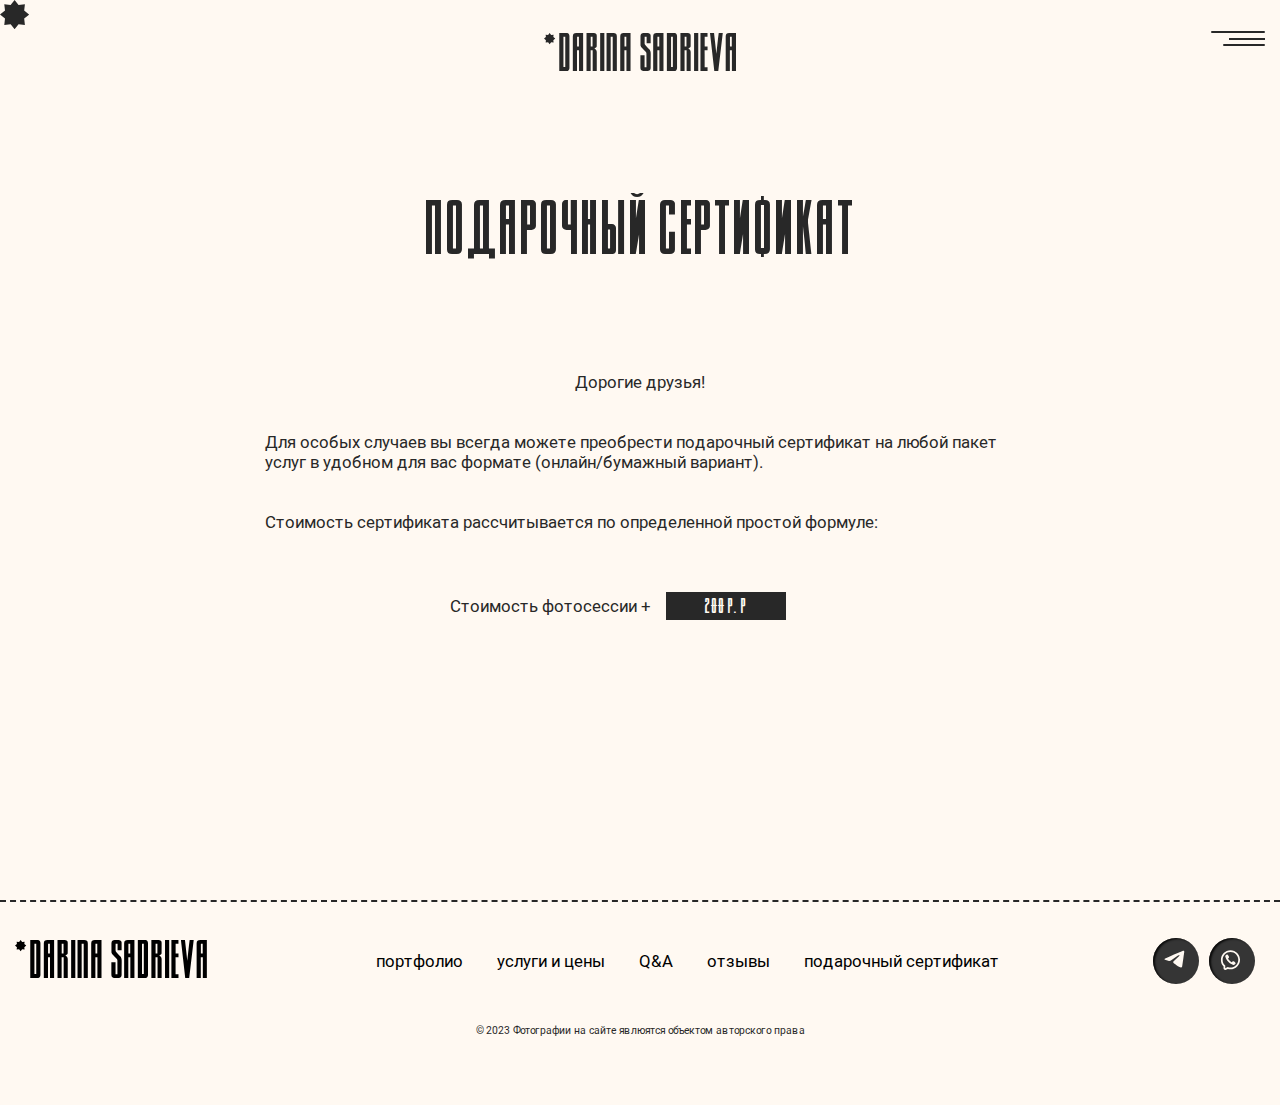
==== certificate.html @ 0f8dba5c "start" ====
<!DOCTYPE html>
<html lang="ru">
	<head>
		<meta charset="utf-8">

		<title>Дарина Садриева | Фотограф</title>
		<meta name="description" content="Фотограф Верхняя Пышма">

		<meta http-equiv="X-UA-Compatible" content="IE=edge">
		<meta name="viewport" content="width=device-width, initial-scale=1, maximum-scale=1">

		<link rel="icon" href="img/favicon.svg" type="image/svg+xml">
		<link rel="apple-touch-icon" sizes="72x72" href="img/apple-touch-icon-72x72.png">
		<link rel="apple-touch-icon" sizes="114x114" href="img/pple-touch-icon-114x114.png">

		<meta name="theme-color" content="#79B4EB">
		<meta name="msapplication-navbutton-color" content="#79B4EB">
		<meta name="apple-mobile-web-app-status-bar-style" content="#79B4EB">
		
		<link rel="stylesheet" href="css/style.css">

	</head>
	<body>
		<div class="page">
      <div class="cursor">
        <svg viewBox="0 0 50 50"><use xlink:href="img/sprite.svg#cursor"></use></svg>
      </div>
      <section class="menu">
        <div class="container">
          <div class="menu__block">
            <a href="/">
              <svg class="menu__print" viewBox="0 0 924 198" xmlns="http://www.w3.org/2000/svg">
                <path d="M53.1925 165C53.1925 168.08 53.1925 171.16 53.1925 174.24C53.3396 177.173 53.3396 180.18 53.1925 183.26C53.0453 186.78 51.6475 190.153 48.9989 193.38C46.4974 196.46 43.4074 198 39.7288 198H0V0H39.7288C44.2903 0 47.6746 1.76 49.8817 5.28C52.0889 8.65333 53.1925 12.54 53.1925 16.94V165ZM31.3416 177.54V20.02H21.8508V177.54H31.3416Z" />
                <path d="M124.768 0V172.04V198H103.359V90.42H92.7644V198H70.9135V190.3V18.04C70.9135 11.88 72.4585 7.33334 75.5485 4.4C78.6386 1.46667 83.6414 0 90.5572 0H124.768ZM93.2058 70.84H102.697V19.8H93.2058V70.84Z" />
                <path d="M195.887 67.98C195.887 70.0333 195.519 71.72 194.783 73.04C194.048 74.2133 193.091 75.24 191.914 76.12C190.737 77 189.413 77.7333 187.941 78.32C186.47 78.9067 185.072 79.5667 183.747 80.3C192.282 84.26 196.402 90.7867 196.108 99.88V103.62V190.52V198H174.698V103.62V90.2H164.104V198H142.474V134.86V0H163.442H179.112C184.998 0 189.265 1.32 191.914 3.96C194.71 6.45333 196.108 9.89999 196.108 14.3L195.887 67.98ZM174.036 69.74V19.8H164.545V69.74H174.036Z" />
                <path d="M213.818 0H235.669V198H213.818V0Z" />
                <path d="M247.227 0H281.659C288.428 0 293.357 1.46667 296.447 4.4C299.537 7.33334 301.082 11.88 301.082 18.04V198H279.452V19.8H268.857V198H247.227V0Z" />
                <path d="M372.642 0V172.04V198H351.233V90.42H340.638V198H318.787V190.3V18.04C318.787 11.88 320.332 7.33334 323.423 4.4C326.513 1.46667 331.515 0 338.431 0H372.642ZM341.08 70.84H350.571V19.8H341.08V70.84Z" />
                <path d="M477.832 181.94C477.832 187.073 476.287 191.033 473.197 193.82C470.107 196.607 465.913 198 460.616 198H440.752C436.485 198 432.733 196.753 429.495 194.26C426.258 191.767 424.64 188.613 424.64 184.8V181.28H424.198V116.38H446.049V177.76H455.981L455.76 116.16C455.76 112.64 455.76 109.853 455.76 107.8C455.76 105.747 455.466 104.06 454.878 102.74C454.436 101.273 453.7 99.9533 452.67 98.78C451.64 97.46 450.095 95.7733 448.035 93.72C442.15 87.7067 437.588 83.0133 434.351 79.64C431.261 76.2667 428.98 73.48 427.509 71.28C426.037 69.08 425.155 67.1733 424.86 65.56C424.713 63.9467 424.64 61.8933 424.64 59.4V16.28C424.64 11.1467 426.185 7.18666 429.275 4.4C432.365 1.46667 436.558 0 441.855 0H461.72C465.987 0 469.739 1.32 472.976 3.96C476.213 6.45333 477.832 9.60666 477.832 13.42V52.8H456.643V19.8H446.49L446.27 49.06C446.27 51.7 446.343 53.8267 446.49 55.44C446.638 56.9067 447.153 58.4467 448.035 60.06C448.918 61.5267 450.243 63.2867 452.008 65.34C453.921 67.3933 456.57 70.2533 459.954 73.92C464.516 78.6133 468.047 82.3533 470.548 85.14C473.05 87.9267 474.816 90.5667 475.846 93.06C477.023 95.5533 477.685 98.2667 477.832 101.2C478.126 104.133 478.273 108.167 478.273 113.3L477.832 170.94V181.94Z" />
                <path d="M544.861 0V172.04V198H523.451V90.42H512.857V198H491.006V190.3V18.04C491.006 11.88 492.551 7.33334 495.641 4.4C498.731 1.46667 503.734 0 510.65 0H544.861ZM513.298 70.84H522.789V19.8H513.298V70.84Z" />
                <path d="M615.759 165C615.759 168.08 615.759 171.16 615.759 174.24C615.906 177.173 615.906 180.18 615.759 183.26C615.611 186.78 614.214 190.153 611.565 193.38C609.064 196.46 605.974 198 602.295 198H562.566V0H602.295C606.856 0 610.241 1.76 612.448 5.28C614.655 8.65333 615.759 12.54 615.759 16.94V165ZM593.908 177.54V20.02H584.417V177.54H593.908Z" />
                <path d="M686.893 67.98C686.893 70.0333 686.525 71.72 685.789 73.04C685.054 74.2133 684.097 75.24 682.92 76.12C681.743 77 680.419 77.7333 678.947 78.32C677.476 78.9067 676.078 79.5667 674.753 80.3C683.288 84.26 687.408 90.7867 687.114 99.88V103.62V190.52V198H665.704V103.62V90.2H655.11V198H633.48V134.86V0H654.448H670.118C676.004 0 680.271 1.32 682.92 3.96C685.716 6.45333 687.114 9.89999 687.114 14.3L686.893 67.98ZM665.042 69.74V19.8H655.551V69.74H665.042Z" />
                <path d="M704.824 0H726.675V198H704.824V0Z" />
                <path d="M759.863 90.2L760.084 109.34V178.86H775.314V198H738.233V0H775.093V19.8H760.305V70.62H775.314V90.2H759.863Z" />
                <path d="M830.18 27.28L833.712 0H854.9L831.284 198H810.537C806.858 164.707 803.106 131.707 799.28 99C795.602 66.1467 791.849 33.1467 788.024 0H809.212C811.272 17.8933 813.259 35.86 815.172 53.9C817.232 71.94 819.218 90.0533 821.131 108.24L830.18 27.28Z" />
                <path d="M924 0V172.04V198H902.591V90.42H891.996V198H870.145V190.3V18.04C870.145 11.88 871.69 7.33334 874.78 4.4C877.87 1.46667 882.873 0 889.789 0H924ZM892.438 70.84H901.928V19.8H892.438V70.84Z" />
              </svg>
            </a>
            <div class="social__wrapper">
              <a href="" target="_blank">
                <svg viewBox="0 0 33 30"><use xlink:href="img/sprite.svg#tg"></use></svg>
              </a>
              <a href="" target="_blank">
                <svg viewBox="0 0 34 35"><use xlink:href="img/sprite.svg#wa"></use></svg>
              </a>
            </div>
          </div>
          <ul class="nav">
            <li class="nav__link">
              <a href="portfolio.html">портфолио</a>
            </li>
            <li class="nav__link">
              <a href="price.html">услуги и цены</a>
            </li>
            <li class="nav__link">
              <a href="#">Q&A</a>
            </li>
            <li class="nav__link">
              <a href="#">отзывы</a>
            </li>
            <li class="nav__link">
              <a href="certificate.html">подарочный сертификат</a>
            </li>
          </ul>
        </div>
      </section>
      <section class="header">
        <div class="container">
          <header class="header__wrapper">
            <a href="/" class="logo">
              <svg viewBox="0 0 239 48"><use xlink:href="img/sprite.svg#logo"></use></svg>
            </a>
            <span class="burger"><span></span></span>
          </header>
        </div>
      </section>
      <section class="certificate">
        <div class="container">
          <h2 class="certificate__title">подарочный сертификат</h2>
          <div class="certificate__wrapper">
            <p class="certificate__wrapper-text">Дорогие друзья!</p>
            <p class="certificate__wrapper-text">Для особых случаев вы всегда можете преобрести подарочный сертификат на любой пакет услуг в удобном для вас формате (онлайн/бумажный вариант).</p>
            <p class="certificate__wrapper-text">Стоимость сертификата рассчитывается по определенной простой формуле:</p>
            <div class="certificate__wrapper-price">
              <p class="certificate__wrapper-text">Стоимость фотосессии +</p>
              <span class="price__wrapper-item-info-value">200 р. р</span>
            </div>
          </div>
        </div>
      </section>
		</div>
		<footer class="footer b-top">
			<div class="container">
				<div class="footer__content">
					<a href="/" class="footer__content-logo">
						<svg viewBox="0 0 239 48"><use xlink:href="img/sprite.svg#logo"></use></svg>
					</a>
					<ul class="footer__content-nav">
						<li class="footer__content-nav-link">
							<svg viewBox="0 0 50 50"><use xlink:href="img/sprite.svg#cursor"></use></svg>
							<a href="portfolio.html">портфолио</a>
						</li>
						<li class="footer__content-nav-link">
							<svg viewBox="0 0 50 50"><use xlink:href="img/sprite.svg#cursor"></use></svg>
							<a href="price.html">услуги и цены</a>
						</li>
						<li class="footer__content-nav-link">
							<svg viewBox="0 0 50 50"><use xlink:href="img/sprite.svg#cursor"></use></svg>
							<a href="#">Q&A</a>
						</li>
						<li class="footer__content-nav-link">
							<svg viewBox="0 0 50 50"><use xlink:href="img/sprite.svg#cursor"></use></svg>
							<a href="#">отзывы</a>
						</li>
						<li class="footer__content-nav-link">
							<svg viewBox="0 0 50 50"><use xlink:href="img/sprite.svg#cursor"></use></svg>
							<a href="certificate.html">подарочный сертификат</a>
						</li>
					</ul>
					<div class="social__wrapper">
						<a href="" target="_blank">
							<svg viewBox="0 0 33 30"><use xlink:href="img/sprite.svg#tg"></use></svg>
						</a>
						<a href="" target="_blank">
							<svg viewBox="0 0 34 35"><use xlink:href="img/sprite.svg#wa"></use></svg>
						</a>
					</div>
				</div>
				<p class="footer__description">© 2023 Фотографии на сайте явлюятся объектом авторского права</p>
			</div>
		</footer>

		<!-- libs -->
		<script src="js/main.min.js"></script>
		<script src="js/SmoothScroll.js"></script>

	</body>
</html>
---- css/style.css ----
*{margin:0;padding:0;-webkit-box-sizing:border-box;box-sizing:border-box}*:before,*:after{-webkit-box-sizing:border-box;box-sizing:border-box}*:focus{outline:none}*::-webkit-input-placeholder{color:silver;opacity:1}*:-moz-placeholder{color:silver;opacity:1}*::-moz-placeholder{color:silver;opacity:1}*:-ms-input-placeholder{color:silver;opacity:1}ul,li,ol{list-style-type:none}a{cursor:none;text-decoration:none;color:#000}body input:focus:required:invalid,body textarea:focus:required:invalid{color:#000}body input:required:valid,body textarea:required:valid{color:#000}html,body{height:100%}@font-face{font-family:"Roboto";src:url("../fonts/Roboto-Regular.woff");src:url("../fonts/Roboto-Regular.woff2");display:swap}@font-face{font-family:"Sacco";src:url("../fonts/Sacco-SemiBoldCondensed.woff");src:url("../fonts/Sacco-SemiBoldCondensed.woff2");display:swap}*::-webkit-scrollbar{width:14px}*::-webkit-scrollbar-track{background:#282828;border-radius:3px}*::-webkit-scrollbar-thumb{background-color:#79b4eb;border-radius:2px}body{font-size:calc(12px + 8*(100vw - 320px)/1600);font-family:"Roboto";font-weight:400;background-color:#fff9f2;color:#282828;height:100%;overflow-x:hidden;cursor:none}body.lock{overflow:hidden}.cursor{pointer-events:none;position:fixed;z-index:1000;width:calc(25px + 7*(100vw - 320px)/1600);height:32px;fill:#282828;overflow:visible}.cursor.light{fill:#fff9f2}.cursor.light.hover{stroke:#fff9f2}.cursor.hover{width:calc(30px + 10*(100vw - 320px)/1600);height:calc(30px + 10*(100vw - 320px)/1600);fill:rgba(0,0,0,0);stroke:#282828;stroke-width:2px;-webkit-animation:cursor .5s;animation:cursor .5s}.page{overflow:hidden;min-height:100vh}.container{width:100%;max-width:1470px;margin:0 auto;padding:0 15px}.btn{padding:calc(15px + 5*(100vw - 320px)/1600) 30px;max-width:calc(140px + 40*(100vw - 320px)/1600);-webkit-transition:-webkit-transform .3s ease-in-out;transition:-webkit-transform .3s ease-in-out;transition:transform .3s ease-in-out;transition:transform .3s ease-in-out, -webkit-transform .3s ease-in-out}.btn:hover{-webkit-transform:rotate(-5deg);transform:rotate(-5deg)}.btn-light{border:2px solid #fff9f2;fill:#fff9f2}.btn-dark{border:2px solid #282828;fill:#282828}.logo{width:calc(120px + 120*(100vw - 320px)/1600);height:auto;text-align:center;grid-column-start:2;-webkit-transition:all .3s ease-in-out;transition:all .3s ease-in-out}.logo.d-none{opacity:0;height:0}.logo svg{width:100%;height:100%;-o-object-fit:cover;object-fit:cover;fill:#282828}.logo-light svg{fill:#fff9f2}.menu{position:fixed;z-index:2;top:-100%;right:0;left:0;background-color:#fff9f2;padding:35px 20px;-webkit-transition:top .6s ease-in-out;transition:top .6s ease-in-out;-webkit-box-shadow:0px 16px 20px 0px rgba(40,40,40,.4);box-shadow:0px 16px 20px 0px rgba(40,40,40,.4)}.menu.active{top:0}.menu__block{display:-webkit-box;display:-ms-flexbox;display:flex;-webkit-box-align:end;-ms-flex-align:end;align-items:flex-end;-webkit-box-pack:justify;-ms-flex-pack:justify;justify-content:space-between;margin-bottom:20px}.menu__print{overflow:visible;opacity:.2;width:925px;height:auto}.menu__print path{fill:rgba(0,0,0,0);stroke:#282828;stroke-width:2px}.nav{display:-webkit-box;display:-ms-flexbox;display:flex;-webkit-box-pack:justify;-ms-flex-pack:justify;justify-content:space-between}.nav__link a{position:relative;font-family:"Sacco";font-size:60px;padding:15px 5px 0 10px}.nav__link a::after{content:"";position:absolute;z-index:-1;top:0;right:0;left:0;width:0;height:100%;display:block;border-radius:8px;background-color:#79b4eb;-webkit-transition:width .4s ease-in-out;transition:width .4s ease-in-out}.nav__link a:hover::after{width:100%}.nav__link a::before{content:"";position:absolute;top:25px;left:-26px;width:16px;height:16px;display:block;border-radius:3px;border:2px solid #282828;background-color:#fff9f2;-webkit-transition:background-color .3s ease-in-out;transition:background-color .3s ease-in-out}.nav__link a:hover::before{background-color:#79b4eb}.header{position:fixed;z-index:2;top:0;right:0;left:0}.header__wrapper{display:grid;grid-template-columns:repeat(3, 1fr);padding-top:calc(25px + 10*(100vw - 320px)/1600)}.header__wrapper .logo{margin:0 auto}.burger{position:relative;width:calc(45px + 15*(100vw - 320px)/1600);height:calc(14px + 2*(100vw - 320px)/1600);margin-left:auto}.burger span{position:absolute;background-color:#282828;width:calc(30px + 10*(100vw - 320px)/1600);height:2px;right:0;top:calc(6px + 1*(100vw - 320px)/1600);-webkit-transition:width .3s ease-in-out;transition:width .3s ease-in-out}.burger-light span{background-color:#fff9f2}.burger::before,.burger::after{content:"";background-color:#282828;position:absolute;height:2px;right:0;border-radius:10px}.burger-light::before,.burger-light::after{background-color:#fff9f2}.burger::before{width:100%;top:0;-webkit-transition:all .2s ease-in-out;transition:all .2s ease-in-out}.burger::after{width:calc(38px + 7*(100vw - 320px)/1600);bottom:0;-webkit-transition:all .2s ease-in-out;transition:all .2s ease-in-out}.burger:hover span,.burger:hover::after{width:100%}.burger.active::before{top:3px}.burger.active::after{bottom:3px}.social__wrapper{display:-webkit-box;display:-ms-flexbox;display:flex}.social__wrapper a{display:-webkit-box;display:-ms-flexbox;display:flex;-webkit-box-align:center;-ms-flex-align:center;align-items:center;-webkit-box-pack:center;-ms-flex-pack:center;justify-content:center;width:calc(40px + 10*(100vw - 320px)/1600);height:calc(40px + 10*(100vw - 320px)/1600);background-color:#353535;border-radius:50%;-webkit-box-shadow:2px 1px 2px 0px rgba(0,0,0,.8) inset;box-shadow:2px 1px 2px 0px rgba(0,0,0,.8) inset;margin-right:10px}.social__wrapper a svg{width:calc(20px + 10*(100vw - 320px)/1600);height:auto;fill:#fff9f2}.b-bottom{width:100%;border-bottom:2px dashed #282828}.b-top{width:100%;border-top:2px dashed #282828}.main{padding:calc(80px + 140*(100vw - 320px)/1600) 0 100px 0}.main__cards{display:grid;grid-template-columns:repeat(4, auto);-webkit-box-pack:justify;-ms-flex-pack:justify;justify-content:space-between;margin-bottom:25px}.main__cards-card{display:-webkit-box;display:-ms-flexbox;display:flex;-webkit-box-orient:vertical;-webkit-box-direction:normal;-ms-flex-direction:column;flex-direction:column;-webkit-box-pack:justify;-ms-flex-pack:justify;justify-content:space-between;text-align:right;max-width:220px;padding:calc(20px + 10*(100vw - 320px)/1600) calc(10px + 10*(100vw - 320px)/1600) calc(8px + 7*(100vw - 320px)/1600) calc(10px + 10*(100vw - 320px)/1600);background-color:#79b4eb}.main__cards-card-num{font-family:"Sacco";font-size:25px}.main__cards-card-ph{width:100%;height:100%}.main__cards-card-ph img{width:100%;height:100%;-o-object-fit:cover;object-fit:cover}.main__print svg{width:100%;overflow:visible}.main__print svg path{fill:#282828;-webkit-transition:stroke .3s ease-in-out;transition:stroke .3s ease-in-out}.main__print svg path:hover{fill:rgba(0,0,0,0);stroke:#282828;stroke-width:2px}.advantages{padding:100px 0 calc(50px + 50*(100vw - 320px)/1600) 0}.advantages__content{display:-webkit-box;display:-ms-flexbox;display:flex;-webkit-box-align:center;-ms-flex-align:center;align-items:center;-webkit-box-pack:center;-ms-flex-pack:center;justify-content:center;margin:0 auto}.advantages__list{margin-right:145px;white-space:nowrap}.advantages__list-title{font-family:"Sacco";font-size:calc(40px + 20*(100vw - 320px)/1600);margin-bottom:30px}.advantages__list-list{position:relative;counter-reset:num}.advantages__list-list-arrow{position:absolute;z-index:1;top:calc(30px + -30*(100vw - 320px)/1600);left:0}.advantages__list-list .advantages__list-list-item:not(:last-child){margin-bottom:20px}.advantages__list-list-item{position:relative;padding-left:calc(20px + 15*(100vw - 320px)/1600);white-space:normal}.advantages__list-list-item::before{content:counter(num);counter-increment:num;position:absolute;top:calc(-4px + -4*(100vw - 320px)/1600);left:0;font-family:"Sacco";font-size:calc(25px + 15*(100vw - 320px)/1600)}.advantages__photo{position:relative;text-align:center;max-width:454px;height:auto}.advantages__photo img{width:100%;height:100%;-o-object-fit:cover;object-fit:cover}.advantages__photo-title{position:absolute;top:calc(40px + 30*(100vw - 320px)/1600);right:0;left:0;font-family:"Sacco";font-size:calc(40px + 20*(100vw - 320px)/1600)}.advantages__photo-text{position:absolute;line-height:130%;color:#fff9f2;padding:0 calc(10px + 20*(100vw - 320px)/1600);bottom:35px}.portfolio{padding:calc(50px + 50*(100vw - 320px)/1600) 0}.portfolio__content{position:relative;width:auto;height:calc(550px + 246*(100vw - 320px)/1600);display:-webkit-box;display:-ms-flexbox;display:flex;-webkit-box-align:center;-ms-flex-align:center;align-items:center;-webkit-box-pack:center;-ms-flex-pack:center;justify-content:center}.portfolio__content-info{position:absolute;text-align:center;max-width:500px}.portfolio__content-info-title{font-family:"Sacco";font-size:calc(40px + 20*(100vw - 320px)/1600);color:#fff9f2}.portfolio__content-info-text{color:#fff9f2}.portfolio__content-info .btn{margin-top:50px}.portfolio__content-bg{position:relative;z-index:-1;width:100%;height:100%;-o-object-fit:cover;object-fit:cover;background-attachment:fixed;background-image:url(/img/portfolio_bg.jpg);background-size:calc(150% + -50*(100vw - 320px)/1600);background-position:center;-webkit-mask-image:url(/img/portfolio_bg-mask.png);mask-image:url(/img/portfolio_bg-mask.png);-webkit-mask-size:cover;mask-size:cover;-webkit-mask-position:center;mask-position:center}.qna{padding:calc(50px + 50*(100vw - 320px)/1600) 0}.qna__tabs{width:100%}.qna__tabs-tab{padding:calc(20px + 15*(100vw - 320px)/1600) 0}.qna__tabs-tab.active .qna__tabs-tab-head-close{-webkit-transform:rotate(45deg);transform:rotate(45deg)}.qna__tabs-tab.active .qna__tabs-tab-text{display:block}.qna__tabs-tab.active .qna__tabs-tab-head{margin-bottom:calc(10px + 15*(100vw - 320px)/1600)}.qna__tabs-tab-head{display:-webkit-box;display:-ms-flexbox;display:flex;-webkit-box-align:center;-ms-flex-align:center;align-items:center}.qna__tabs-tab-head-title{font-family:"Sacco";font-size:calc(25px + 15*(100vw - 320px)/1600);margin-right:calc(15px + 15*(100vw - 320px)/1600)}.qna__tabs-tab-head-close{width:calc(30px + 10*(100vw - 320px)/1600);height:calc(30px + 10*(100vw - 320px)/1600);display:-webkit-box;display:-ms-flexbox;display:flex;-webkit-box-align:center;-ms-flex-align:center;align-items:center;-webkit-box-pack:center;-ms-flex-pack:center;justify-content:center;margin-bottom:calc(8px + 7*(100vw - 320px)/1600);-webkit-transition:-webkit-transform .3s ease-in-out;transition:-webkit-transform .3s ease-in-out;transition:transform .3s ease-in-out;transition:transform .3s ease-in-out, -webkit-transform .3s ease-in-out}.qna__tabs-tab-head-close::before,.qna__tabs-tab-head-close::after{position:absolute;content:"";background-color:#282828;display:block}.qna__tabs-tab-head-close::before{width:calc(30px + 10*(100vw - 320px)/1600);height:2px}.qna__tabs-tab-head-close::after{width:2px;height:calc(30px + 10*(100vw - 320px)/1600)}.qna__tabs-tab-text{line-height:130%;-webkit-animation:display .5s ease-in-out;animation:display .5s ease-in-out;display:none}.reviews{padding:calc(50px + 50*(100vw - 320px)/1600) 0}.reviews__title{text-align:center;font-family:"Sacco";font-size:calc(40px + 20*(100vw - 320px)/1600);margin-bottom:60px}.reviews__content{display:-webkit-box;display:-ms-flexbox;display:flex;-ms-flex-wrap:wrap;flex-wrap:wrap;-webkit-box-align:stretch;-ms-flex-align:stretch;align-items:stretch;-webkit-box-pack:justify;-ms-flex-pack:justify;justify-content:space-between}.reviews__content-review{width:460px;border:2px solid #282828;padding:calc(25px + 10*(100vw - 320px)/1600) calc(15px + 15*(100vw - 320px)/1600) calc(30px + 15*(100vw - 320px)/1600) calc(15px + 15*(100vw - 320px)/1600)}.reviews__content-review-head{padding-bottom:5px;margin-bottom:25px}.reviews__content-review-head-title{font-family:"Sacco";font-size:30px}.reviews__content-review-text{overflow-y:scroll;max-height:120px}.reviews__content-review-text p{line-height:130%}.reviews__content-send{display:-webkit-box;display:-ms-flexbox;display:flex;-webkit-box-orient:vertical;-webkit-box-direction:normal;-ms-flex-direction:column;flex-direction:column;-webkit-box-pack:center;-ms-flex-pack:center;justify-content:center;text-align:center}.reviews__content-send-title{font-family:"Sacco";font-size:40px}.about{padding:calc(50px + 50*(100vw - 320px)/1600) 0}.about__content{display:-webkit-box;display:-ms-flexbox;display:flex;-webkit-box-align:center;-ms-flex-align:center;align-items:center;-webkit-box-pack:justify;-ms-flex-pack:justify;justify-content:space-between}.about__content-info{max-width:460px;margin-right:40px}.about__content-info .social__wrapper{margin-top:30px}.about__content-info-name{font-family:"Sacco";font-size:calc(60px + 40*(100vw - 320px)/1600);margin-bottom:50px}.about__content-info-text{margin-bottom:20px}.about__content-ph{max-width:780px;height:calc(300px + 205*(100vw - 320px)/1600)}.about__content-ph img{width:100%;height:100%;-o-object-fit:cover;object-fit:cover}.portfolio__items{position:relative;width:100%;padding-bottom:calc(352px + -66*(100vw - 320px)/1600)}.portfolio__items-photo{position:fixed;width:100%;height:100vh}.portfolio__items-photo-ph{position:absolute;inset:0}.portfolio__items-photo-ph img{width:100%;height:100%;-o-object-fit:cover;object-fit:cover}.portfolio__items-photo-ph:nth-child(1){z-index:-1}.portfolio__items-photo-ph:nth-child(2){z-index:-2}.portfolio__items-photo-ph:nth-child(3){z-index:-3}.portfolio__items-photo-ph:nth-child(4){z-index:-4}.portfolio__items-item{position:relative;z-index:1;width:100%;height:100vh;display:-webkit-box;display:-ms-flexbox;display:flex;-webkit-box-align:center;-ms-flex-align:center;align-items:center;-webkit-box-pack:center;-ms-flex-pack:center;justify-content:center}.portfolio__items-item-info{max-width:600px;color:#fff9f2}.portfolio__items-item-info-title{font-family:"Sacco";font-size:calc(40px + 20*(100vw - 320px)/1600)}.portfolio__items-item-info-text{margin-top:15px;line-height:130%}.price{margin:200px 0}.price-price{margin-bottom:120px}.price__title{font-family:"Sacco";font-size:60px;text-align:center;margin-bottom:60px}.price__list{position:relative;z-index:1;overflow:hidden;width:100%;padding:60px 0;border:2px solid #282828;background-color:#fff9f2;display:grid;grid-template-columns:repeat(2, auto);gap:10px 50px;-webkit-box-pack:center;-ms-flex-pack:center;justify-content:center}.price__list::before,.price__list::after{content:"";position:absolute;top:0;width:178px;height:100%;display:block;background-color:#282828;border-radius:50%}.price__list::before{left:-89px}.price__list::after{right:-89px}.price__list-item{position:relative}.price__list-item::before{content:"> "}.price__wrapper{display:-webkit-box;display:-ms-flexbox;display:flex;-webkit-box-align:start;-ms-flex-align:start;align-items:flex-start;-webkit-box-pack:justify;-ms-flex-pack:justify;justify-content:space-between}.price__wrapper-item{position:relative;top:-100px;width:32%;border:2px solid #282828;-webkit-transition:top .4s ease-in-out;transition:top .4s ease-in-out}.price__wrapper-item.active{top:-2px}.price__wrapper-item-name{font-family:"Sacco";font-size:40px;text-align:center;margin:38px 0 30px 0}.price__wrapper-item-info:not(:last-child){margin-bottom:15px}.price__wrapper-item-info{display:-webkit-box;display:-ms-flexbox;display:flex;-webkit-box-align:center;-ms-flex-align:center;align-items:center;-webkit-box-pack:justify;-ms-flex-pack:justify;justify-content:space-between;padding:0 20px}.price__wrapper-item-info-value{width:120px;display:-webkit-box;display:-ms-flexbox;display:flex;-webkit-box-align:center;-ms-flex-align:center;align-items:center;-webkit-box-pack:center;-ms-flex-pack:center;justify-content:center;padding:6px 0 2px 0;font-family:"Sacco";background-color:#282828;color:#fff9f2}.price__wrapper-item-price{background-color:#282828;color:#fff9f2;font-family:"Sacco";font-size:30px;width:100%;display:block;display:-webkit-box;display:-ms-flexbox;display:flex;-webkit-box-align:center;-ms-flex-align:center;align-items:center;-webkit-box-pack:center;-ms-flex-pack:center;justify-content:center;padding:10px 0 5px 0}.price__info{display:-webkit-box;display:-ms-flexbox;display:flex;-webkit-box-align:center;-ms-flex-align:center;align-items:center;-webkit-box-pack:center;-ms-flex-pack:center;justify-content:center}.certificate{margin:200px 0}.certificate__title{font-family:"Sacco";font-size:60px;text-align:center;margin-bottom:100px}.certificate__wrapper{max-width:750px;margin:0 auto}.certificate__wrapper .certificate__wrapper-text:nth-child(1){text-align:center}.certificate__wrapper .certificate__wrapper-text:nth-child(2){margin:40px 0}.certificate__wrapper-price{max-width:380px;margin:60px auto 0;display:-webkit-box;display:-ms-flexbox;display:flex;-webkit-box-align:center;-ms-flex-align:center;align-items:center}.certificate__wrapper-price p{margin-right:15px}.footer{position:relative;z-index:1;background-color:#fff9f2;padding:calc(30px + 10*(100vw - 320px)/1600) 0 calc(20px + 80*(100vw - 320px)/1600) 0}.footer__content{display:grid;grid-template-columns:repeat(3, auto);-webkit-box-align:center;-ms-flex-align:center;align-items:center;-webkit-box-pack:justify;-ms-flex-pack:justify;justify-content:space-between}.footer__content-logo{width:calc(120px + 120*(100vw - 320px)/1600);height:auto}.footer__content-nav{display:-webkit-box;display:-ms-flexbox;display:flex;-webkit-box-align:center;-ms-flex-align:center;align-items:center;-webkit-box-pack:justify;-ms-flex-pack:justify;justify-content:space-between}.footer__content-nav-link{position:relative}.footer__content-nav-link:not(:last-child){margin-right:20px}.footer__content-nav-link svg{width:10px;height:10px;fill:#282828;margin-bottom:5px;opacity:0;-webkit-transition:opacity .4s ease-in-out;transition:opacity .4s ease-in-out}.footer__content-nav-link:hover svg{opacity:1}.footer__description{margin-top:40px;text-align:center;font-size:calc(8px + 4*(100vw - 320px)/1600)}.menu__print path.active{-webkit-animation:stroke-anim 6s ease-in-out forwards;animation:stroke-anim 6s ease-in-out forwards}.menu__print path.active:nth-child(1){stroke-dasharray:823px;stroke-dashoffset:823px}.menu__print path.active:nth-child(2){stroke-dasharray:833px;stroke-dashoffset:833px}.menu__print path.active:nth-child(3){stroke-dasharray:843px;stroke-dashoffset:843px}.menu__print path.active:nth-child(4){stroke-dasharray:439px;stroke-dashoffset:439px}.menu__print path.active:nth-child(5){stroke-dasharray:853px;stroke-dashoffset:853px}.menu__print path.active:nth-child(6){stroke-dasharray:833px;stroke-dashoffset:833px}.menu__print path.active:nth-child(7){stroke-dasharray:751px;stroke-dashoffset:751px}.menu__print path.active:nth-child(8){stroke-dasharray:833px;stroke-dashoffset:833px}.menu__print path.active:nth-child(9){stroke-dasharray:823px;stroke-dashoffset:823px}.menu__print path.active:nth-child(10){stroke-dasharray:843px;stroke-dashoffset:843px}.menu__print path.active:nth-child(11){stroke-dasharray:439px;stroke-dashoffset:439px}.menu__print path.active:nth-child(12){stroke-dasharray:530px;stroke-dashoffset:530px}.menu__print path.active:nth-child(13){stroke-dasharray:679px;stroke-dashoffset:679px}.menu__print path.active:nth-child(14){stroke-dasharray:833px;stroke-dashoffset:833px}@-webkit-keyframes stroke-anim{100%{stroke-dashoffset:0}}@keyframes stroke-anim{100%{stroke-dashoffset:0}}@-webkit-keyframes cursor{100%{-webkit-transform:rotate(-90deg);transform:rotate(-90deg);stroke-dashoffset:0}}@keyframes cursor{100%{-webkit-transform:rotate(-90deg);transform:rotate(-90deg);stroke-dashoffset:0}}@-webkit-keyframes display{0%{opacity:0}100%{opacity:1}}@keyframes display{0%{opacity:0}100%{opacity:1}}.advantages__list-list-item.anim{-webkit-transform:translateX(-50px);transform:translateX(-50px);opacity:0;-webkit-transition:opacity .5s;transition:opacity .5s}.advantages__list-list-item.anim:nth-child(2){-webkit-transition-delay:.5s;transition-delay:.5s}.advantages__list-list-item.anim:nth-child(3){-webkit-transition-delay:1s;transition-delay:1s}.advantages__list-list-item.anim:nth-child(4){-webkit-transition-delay:1.5s;transition-delay:1.5s}.advantages__list-list-item.anim-show{-webkit-transform:translateX(0);transform:translateX(0);opacity:1}.advantages__photo.anim{opacity:0;-webkit-transform:scale(0.9);transform:scale(0.9);-webkit-transition:.5s;transition:.5s;-webkit-transition-delay:2.5s;transition-delay:2.5s}.advantages__photo.anim-show{opacity:1;-webkit-transform:scale(1);transform:scale(1)}.advantages__list-list-arrow.anim{opacity:0;-webkit-transition:.5s;transition:.5s;-webkit-transition-delay:2.5s;transition-delay:2.5s}.advantages__list-list-arrow.anim-show{opacity:1}@media(max-width: 1150px){.footer__content{grid-template-columns:repeat(2, auto)}.footer__content .social__wrapper{margin-top:20px}}@media(max-width: 1000px){.main__cards{grid-template-columns:repeat(2, auto);grid-gap:10px;-webkit-box-pack:center;-ms-flex-pack:center;justify-content:center}.advantages__content{-webkit-box-orient:vertical;-webkit-box-direction:normal;-ms-flex-direction:column;flex-direction:column}.advantages__list{margin-right:0;margin-bottom:20px}.advantages__list-list-arrow{-webkit-transform:scale(1, -1) rotate(-25deg);transform:scale(1, -1) rotate(-25deg);width:80%}.advantages__list-title{text-align:center}.footer__content{grid-template-columns:1fr}.footer__content-logo{margin:0 auto 20px}}@media(max-width: 850px){.cursor{display:none}.about__content{-webkit-box-orient:vertical;-webkit-box-direction:reverse;-ms-flex-direction:column-reverse;flex-direction:column-reverse}.about__content-ph{margin-bottom:20px}.footer__content-nav{-webkit-box-orient:vertical;-webkit-box-direction:normal;-ms-flex-direction:column;flex-direction:column}.footer__content-nav-link:not(:last-child){margin-right:0;margin-bottom:8px}.footer__content .social__wrapper{margin:40px auto 0}}
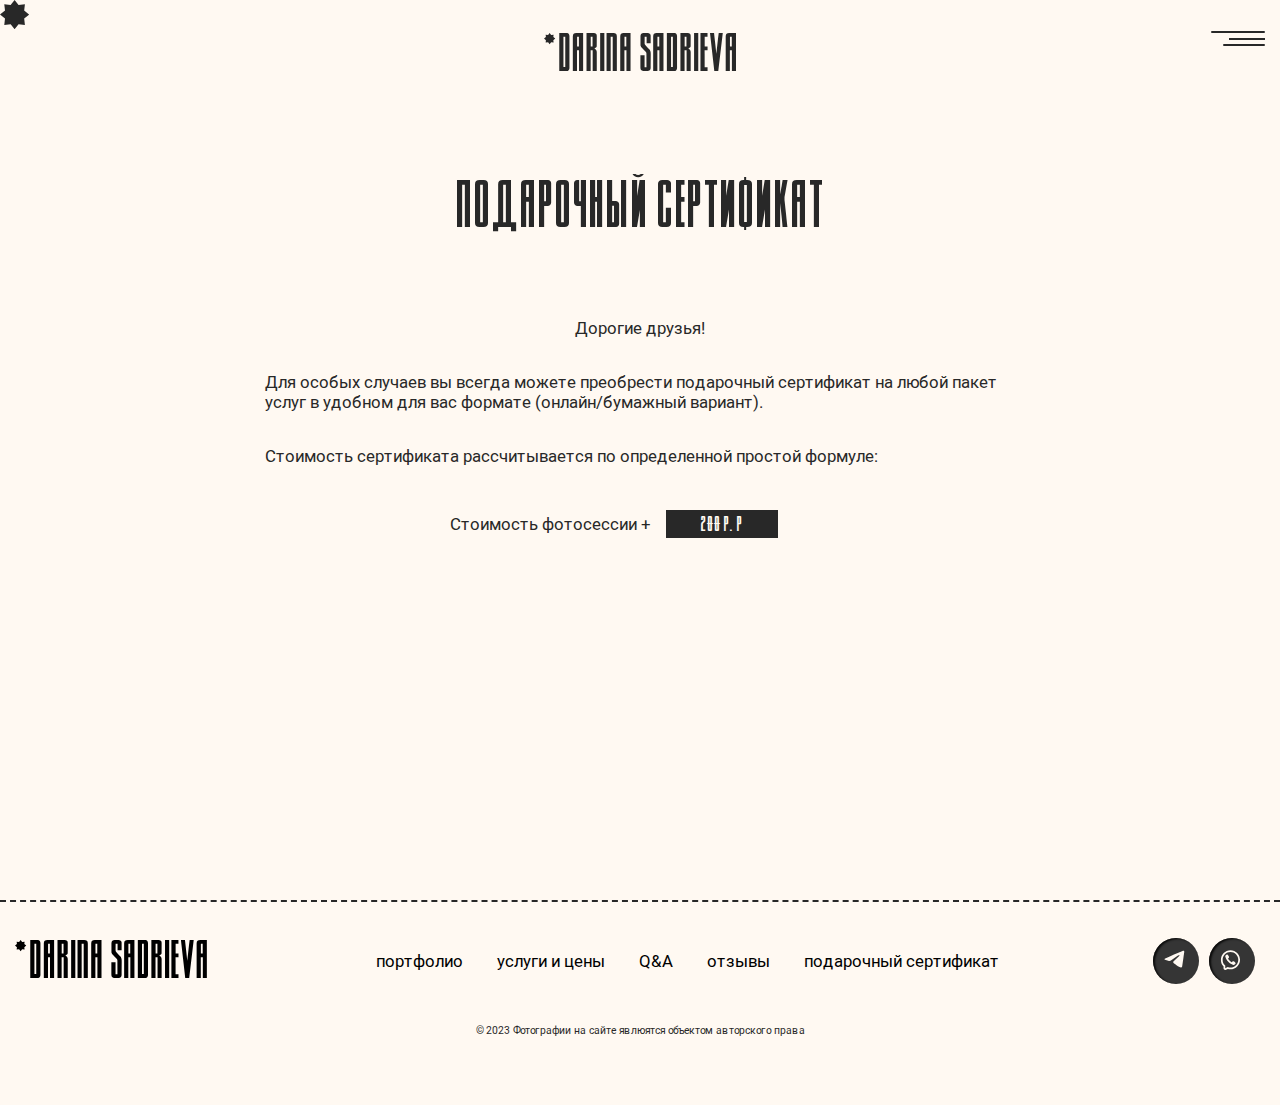
==== commit e4c9fb2f: "edits" ====
--- a/certificate.html
+++ b/certificate.html
@@ -27,51 +27,53 @@
       </div>
       <section class="menu">
         <div class="container">
-          <div class="menu__block">
-            <a href="/">
-              <svg class="menu__print" viewBox="0 0 924 198" xmlns="http://www.w3.org/2000/svg">
-                <path d="M53.1925 165C53.1925 168.08 53.1925 171.16 53.1925 174.24C53.3396 177.173 53.3396 180.18 53.1925 183.26C53.0453 186.78 51.6475 190.153 48.9989 193.38C46.4974 196.46 43.4074 198 39.7288 198H0V0H39.7288C44.2903 0 47.6746 1.76 49.8817 5.28C52.0889 8.65333 53.1925 12.54 53.1925 16.94V165ZM31.3416 177.54V20.02H21.8508V177.54H31.3416Z" />
-                <path d="M124.768 0V172.04V198H103.359V90.42H92.7644V198H70.9135V190.3V18.04C70.9135 11.88 72.4585 7.33334 75.5485 4.4C78.6386 1.46667 83.6414 0 90.5572 0H124.768ZM93.2058 70.84H102.697V19.8H93.2058V70.84Z" />
-                <path d="M195.887 67.98C195.887 70.0333 195.519 71.72 194.783 73.04C194.048 74.2133 193.091 75.24 191.914 76.12C190.737 77 189.413 77.7333 187.941 78.32C186.47 78.9067 185.072 79.5667 183.747 80.3C192.282 84.26 196.402 90.7867 196.108 99.88V103.62V190.52V198H174.698V103.62V90.2H164.104V198H142.474V134.86V0H163.442H179.112C184.998 0 189.265 1.32 191.914 3.96C194.71 6.45333 196.108 9.89999 196.108 14.3L195.887 67.98ZM174.036 69.74V19.8H164.545V69.74H174.036Z" />
-                <path d="M213.818 0H235.669V198H213.818V0Z" />
-                <path d="M247.227 0H281.659C288.428 0 293.357 1.46667 296.447 4.4C299.537 7.33334 301.082 11.88 301.082 18.04V198H279.452V19.8H268.857V198H247.227V0Z" />
-                <path d="M372.642 0V172.04V198H351.233V90.42H340.638V198H318.787V190.3V18.04C318.787 11.88 320.332 7.33334 323.423 4.4C326.513 1.46667 331.515 0 338.431 0H372.642ZM341.08 70.84H350.571V19.8H341.08V70.84Z" />
-                <path d="M477.832 181.94C477.832 187.073 476.287 191.033 473.197 193.82C470.107 196.607 465.913 198 460.616 198H440.752C436.485 198 432.733 196.753 429.495 194.26C426.258 191.767 424.64 188.613 424.64 184.8V181.28H424.198V116.38H446.049V177.76H455.981L455.76 116.16C455.76 112.64 455.76 109.853 455.76 107.8C455.76 105.747 455.466 104.06 454.878 102.74C454.436 101.273 453.7 99.9533 452.67 98.78C451.64 97.46 450.095 95.7733 448.035 93.72C442.15 87.7067 437.588 83.0133 434.351 79.64C431.261 76.2667 428.98 73.48 427.509 71.28C426.037 69.08 425.155 67.1733 424.86 65.56C424.713 63.9467 424.64 61.8933 424.64 59.4V16.28C424.64 11.1467 426.185 7.18666 429.275 4.4C432.365 1.46667 436.558 0 441.855 0H461.72C465.987 0 469.739 1.32 472.976 3.96C476.213 6.45333 477.832 9.60666 477.832 13.42V52.8H456.643V19.8H446.49L446.27 49.06C446.27 51.7 446.343 53.8267 446.49 55.44C446.638 56.9067 447.153 58.4467 448.035 60.06C448.918 61.5267 450.243 63.2867 452.008 65.34C453.921 67.3933 456.57 70.2533 459.954 73.92C464.516 78.6133 468.047 82.3533 470.548 85.14C473.05 87.9267 474.816 90.5667 475.846 93.06C477.023 95.5533 477.685 98.2667 477.832 101.2C478.126 104.133 478.273 108.167 478.273 113.3L477.832 170.94V181.94Z" />
-                <path d="M544.861 0V172.04V198H523.451V90.42H512.857V198H491.006V190.3V18.04C491.006 11.88 492.551 7.33334 495.641 4.4C498.731 1.46667 503.734 0 510.65 0H544.861ZM513.298 70.84H522.789V19.8H513.298V70.84Z" />
-                <path d="M615.759 165C615.759 168.08 615.759 171.16 615.759 174.24C615.906 177.173 615.906 180.18 615.759 183.26C615.611 186.78 614.214 190.153 611.565 193.38C609.064 196.46 605.974 198 602.295 198H562.566V0H602.295C606.856 0 610.241 1.76 612.448 5.28C614.655 8.65333 615.759 12.54 615.759 16.94V165ZM593.908 177.54V20.02H584.417V177.54H593.908Z" />
-                <path d="M686.893 67.98C686.893 70.0333 686.525 71.72 685.789 73.04C685.054 74.2133 684.097 75.24 682.92 76.12C681.743 77 680.419 77.7333 678.947 78.32C677.476 78.9067 676.078 79.5667 674.753 80.3C683.288 84.26 687.408 90.7867 687.114 99.88V103.62V190.52V198H665.704V103.62V90.2H655.11V198H633.48V134.86V0H654.448H670.118C676.004 0 680.271 1.32 682.92 3.96C685.716 6.45333 687.114 9.89999 687.114 14.3L686.893 67.98ZM665.042 69.74V19.8H655.551V69.74H665.042Z" />
-                <path d="M704.824 0H726.675V198H704.824V0Z" />
-                <path d="M759.863 90.2L760.084 109.34V178.86H775.314V198H738.233V0H775.093V19.8H760.305V70.62H775.314V90.2H759.863Z" />
-                <path d="M830.18 27.28L833.712 0H854.9L831.284 198H810.537C806.858 164.707 803.106 131.707 799.28 99C795.602 66.1467 791.849 33.1467 788.024 0H809.212C811.272 17.8933 813.259 35.86 815.172 53.9C817.232 71.94 819.218 90.0533 821.131 108.24L830.18 27.28Z" />
-                <path d="M924 0V172.04V198H902.591V90.42H891.996V198H870.145V190.3V18.04C870.145 11.88 871.69 7.33334 874.78 4.4C877.87 1.46667 882.873 0 889.789 0H924ZM892.438 70.84H901.928V19.8H892.438V70.84Z" />
-              </svg>
-            </a>
-            <div class="social__wrapper">
-              <a href="" target="_blank">
-                <svg viewBox="0 0 33 30"><use xlink:href="img/sprite.svg#tg"></use></svg>
+          <div class="menu__wrapper">
+            <div class="menu__block">
+              <a href="/">
+                <svg class="menu__print" viewBox="0 0 924 198" xmlns="http://www.w3.org/2000/svg">
+                  <path d="M53.1925 165C53.1925 168.08 53.1925 171.16 53.1925 174.24C53.3396 177.173 53.3396 180.18 53.1925 183.26C53.0453 186.78 51.6475 190.153 48.9989 193.38C46.4974 196.46 43.4074 198 39.7288 198H0V0H39.7288C44.2903 0 47.6746 1.76 49.8817 5.28C52.0889 8.65333 53.1925 12.54 53.1925 16.94V165ZM31.3416 177.54V20.02H21.8508V177.54H31.3416Z" />
+                  <path d="M124.768 0V172.04V198H103.359V90.42H92.7644V198H70.9135V190.3V18.04C70.9135 11.88 72.4585 7.33334 75.5485 4.4C78.6386 1.46667 83.6414 0 90.5572 0H124.768ZM93.2058 70.84H102.697V19.8H93.2058V70.84Z" />
+                  <path d="M195.887 67.98C195.887 70.0333 195.519 71.72 194.783 73.04C194.048 74.2133 193.091 75.24 191.914 76.12C190.737 77 189.413 77.7333 187.941 78.32C186.47 78.9067 185.072 79.5667 183.747 80.3C192.282 84.26 196.402 90.7867 196.108 99.88V103.62V190.52V198H174.698V103.62V90.2H164.104V198H142.474V134.86V0H163.442H179.112C184.998 0 189.265 1.32 191.914 3.96C194.71 6.45333 196.108 9.89999 196.108 14.3L195.887 67.98ZM174.036 69.74V19.8H164.545V69.74H174.036Z" />
+                  <path d="M213.818 0H235.669V198H213.818V0Z" />
+                  <path d="M247.227 0H281.659C288.428 0 293.357 1.46667 296.447 4.4C299.537 7.33334 301.082 11.88 301.082 18.04V198H279.452V19.8H268.857V198H247.227V0Z" />
+                  <path d="M372.642 0V172.04V198H351.233V90.42H340.638V198H318.787V190.3V18.04C318.787 11.88 320.332 7.33334 323.423 4.4C326.513 1.46667 331.515 0 338.431 0H372.642ZM341.08 70.84H350.571V19.8H341.08V70.84Z" />
+                  <path d="M477.832 181.94C477.832 187.073 476.287 191.033 473.197 193.82C470.107 196.607 465.913 198 460.616 198H440.752C436.485 198 432.733 196.753 429.495 194.26C426.258 191.767 424.64 188.613 424.64 184.8V181.28H424.198V116.38H446.049V177.76H455.981L455.76 116.16C455.76 112.64 455.76 109.853 455.76 107.8C455.76 105.747 455.466 104.06 454.878 102.74C454.436 101.273 453.7 99.9533 452.67 98.78C451.64 97.46 450.095 95.7733 448.035 93.72C442.15 87.7067 437.588 83.0133 434.351 79.64C431.261 76.2667 428.98 73.48 427.509 71.28C426.037 69.08 425.155 67.1733 424.86 65.56C424.713 63.9467 424.64 61.8933 424.64 59.4V16.28C424.64 11.1467 426.185 7.18666 429.275 4.4C432.365 1.46667 436.558 0 441.855 0H461.72C465.987 0 469.739 1.32 472.976 3.96C476.213 6.45333 477.832 9.60666 477.832 13.42V52.8H456.643V19.8H446.49L446.27 49.06C446.27 51.7 446.343 53.8267 446.49 55.44C446.638 56.9067 447.153 58.4467 448.035 60.06C448.918 61.5267 450.243 63.2867 452.008 65.34C453.921 67.3933 456.57 70.2533 459.954 73.92C464.516 78.6133 468.047 82.3533 470.548 85.14C473.05 87.9267 474.816 90.5667 475.846 93.06C477.023 95.5533 477.685 98.2667 477.832 101.2C478.126 104.133 478.273 108.167 478.273 113.3L477.832 170.94V181.94Z" />
+                  <path d="M544.861 0V172.04V198H523.451V90.42H512.857V198H491.006V190.3V18.04C491.006 11.88 492.551 7.33334 495.641 4.4C498.731 1.46667 503.734 0 510.65 0H544.861ZM513.298 70.84H522.789V19.8H513.298V70.84Z" />
+                  <path d="M615.759 165C615.759 168.08 615.759 171.16 615.759 174.24C615.906 177.173 615.906 180.18 615.759 183.26C615.611 186.78 614.214 190.153 611.565 193.38C609.064 196.46 605.974 198 602.295 198H562.566V0H602.295C606.856 0 610.241 1.76 612.448 5.28C614.655 8.65333 615.759 12.54 615.759 16.94V165ZM593.908 177.54V20.02H584.417V177.54H593.908Z" />
+                  <path d="M686.893 67.98C686.893 70.0333 686.525 71.72 685.789 73.04C685.054 74.2133 684.097 75.24 682.92 76.12C681.743 77 680.419 77.7333 678.947 78.32C677.476 78.9067 676.078 79.5667 674.753 80.3C683.288 84.26 687.408 90.7867 687.114 99.88V103.62V190.52V198H665.704V103.62V90.2H655.11V198H633.48V134.86V0H654.448H670.118C676.004 0 680.271 1.32 682.92 3.96C685.716 6.45333 687.114 9.89999 687.114 14.3L686.893 67.98ZM665.042 69.74V19.8H655.551V69.74H665.042Z" />
+                  <path d="M704.824 0H726.675V198H704.824V0Z" />
+                  <path d="M759.863 90.2L760.084 109.34V178.86H775.314V198H738.233V0H775.093V19.8H760.305V70.62H775.314V90.2H759.863Z" />
+                  <path d="M830.18 27.28L833.712 0H854.9L831.284 198H810.537C806.858 164.707 803.106 131.707 799.28 99C795.602 66.1467 791.849 33.1467 788.024 0H809.212C811.272 17.8933 813.259 35.86 815.172 53.9C817.232 71.94 819.218 90.0533 821.131 108.24L830.18 27.28Z" />
+                  <path d="M924 0V172.04V198H902.591V90.42H891.996V198H870.145V190.3V18.04C870.145 11.88 871.69 7.33334 874.78 4.4C877.87 1.46667 882.873 0 889.789 0H924ZM892.438 70.84H901.928V19.8H892.438V70.84Z" />
+                </svg>
               </a>
-              <a href="" target="_blank">
-                <svg viewBox="0 0 34 35"><use xlink:href="img/sprite.svg#wa"></use></svg>
-              </a>
+              <div class="social__wrapper">
+                <a href="" target="_blank">
+                  <svg viewBox="0 0 33 30"><use xlink:href="img/sprite.svg#tg"></use></svg>
+                </a>
+                <a href="" target="_blank">
+                  <svg viewBox="0 0 34 35"><use xlink:href="img/sprite.svg#wa"></use></svg>
+                </a>
+              </div>
             </div>
+            <ul class="nav">
+              <li class="nav__link">
+                <a href="portfolio.html">портфолио</a>
+              </li>
+              <li class="nav__link">
+                <a href="price.html">услуги и цены</a>
+              </li>
+              <li class="nav__link">
+                <a href="/#qna">Q&A</a>
+              </li>
+              <li class="nav__link">
+                <a href="/#reviews">отзывы</a>
+              </li>
+              <li class="nav__link">
+                <a href="certificate.html">подарочный сертификат</a>
+              </li>
+            </ul>
           </div>
-          <ul class="nav">
-            <li class="nav__link">
-              <a href="portfolio.html">портфолио</a>
-            </li>
-            <li class="nav__link">
-              <a href="price.html">услуги и цены</a>
-            </li>
-            <li class="nav__link">
-              <a href="#">Q&A</a>
-            </li>
-            <li class="nav__link">
-              <a href="#">отзывы</a>
-            </li>
-            <li class="nav__link">
-              <a href="certificate.html">подарочный сертификат</a>
-            </li>
-          </ul>
         </div>
       </section>
       <section class="header">
@@ -116,11 +118,11 @@
 						</li>
 						<li class="footer__content-nav-link">
 							<svg viewBox="0 0 50 50"><use xlink:href="img/sprite.svg#cursor"></use></svg>
-							<a href="#">Q&A</a>
+							<a href="/#qna">Q&A</a>
 						</li>
 						<li class="footer__content-nav-link">
 							<svg viewBox="0 0 50 50"><use xlink:href="img/sprite.svg#cursor"></use></svg>
-							<a href="#">отзывы</a>
+							<a href="/#reviews">отзывы</a>
 						</li>
 						<li class="footer__content-nav-link">
 							<svg viewBox="0 0 50 50"><use xlink:href="img/sprite.svg#cursor"></use></svg>
--- a/css/style.css
+++ b/css/style.css
@@ -1 +1 @@
-*{margin:0;padding:0;-webkit-box-sizing:border-box;box-sizing:border-box}*:before,*:after{-webkit-box-sizing:border-box;box-sizing:border-box}*:focus{outline:none}*::-webkit-input-placeholder{color:silver;opacity:1}*:-moz-placeholder{color:silver;opacity:1}*::-moz-placeholder{color:silver;opacity:1}*:-ms-input-placeholder{color:silver;opacity:1}ul,li,ol{list-style-type:none}a{cursor:none;text-decoration:none;color:#000}body input:focus:required:invalid,body textarea:focus:required:invalid{color:#000}body input:required:valid,body textarea:required:valid{color:#000}html,body{height:100%}@font-face{font-family:"Roboto";src:url("../fonts/Roboto-Regular.woff");src:url("../fonts/Roboto-Regular.woff2");display:swap}@font-face{font-family:"Sacco";src:url("../fonts/Sacco-SemiBoldCondensed.woff");src:url("../fonts/Sacco-SemiBoldCondensed.woff2");display:swap}*::-webkit-scrollbar{width:14px}*::-webkit-scrollbar-track{background:#282828;border-radius:3px}*::-webkit-scrollbar-thumb{background-color:#79b4eb;border-radius:2px}body{font-size:calc(12px + 8*(100vw - 320px)/1600);font-family:"Roboto";font-weight:400;background-color:#fff9f2;color:#282828;height:100%;overflow-x:hidden;cursor:none}body.lock{overflow:hidden}.cursor{pointer-events:none;position:fixed;z-index:1000;width:calc(25px + 7*(100vw - 320px)/1600);height:32px;fill:#282828;overflow:visible}.cursor.light{fill:#fff9f2}.cursor.light.hover{stroke:#fff9f2}.cursor.hover{width:calc(30px + 10*(100vw - 320px)/1600);height:calc(30px + 10*(100vw - 320px)/1600);fill:rgba(0,0,0,0);stroke:#282828;stroke-width:2px;-webkit-animation:cursor .5s;animation:cursor .5s}.page{overflow:hidden;min-height:100vh}.container{width:100%;max-width:1470px;margin:0 auto;padding:0 15px}.btn{padding:calc(15px + 5*(100vw - 320px)/1600) 30px;max-width:calc(140px + 40*(100vw - 320px)/1600);-webkit-transition:-webkit-transform .3s ease-in-out;transition:-webkit-transform .3s ease-in-out;transition:transform .3s ease-in-out;transition:transform .3s ease-in-out, -webkit-transform .3s ease-in-out}.btn:hover{-webkit-transform:rotate(-5deg);transform:rotate(-5deg)}.btn-light{border:2px solid #fff9f2;fill:#fff9f2}.btn-dark{border:2px solid #282828;fill:#282828}.logo{width:calc(120px + 120*(100vw - 320px)/1600);height:auto;text-align:center;grid-column-start:2;-webkit-transition:all .3s ease-in-out;transition:all .3s ease-in-out}.logo.d-none{opacity:0;height:0}.logo svg{width:100%;height:100%;-o-object-fit:cover;object-fit:cover;fill:#282828}.logo-light svg{fill:#fff9f2}.menu{position:fixed;z-index:2;top:-100%;right:0;left:0;background-color:#fff9f2;padding:35px 20px;-webkit-transition:top .6s ease-in-out;transition:top .6s ease-in-out;-webkit-box-shadow:0px 16px 20px 0px rgba(40,40,40,.4);box-shadow:0px 16px 20px 0px rgba(40,40,40,.4)}.menu.active{top:0}.menu__block{display:-webkit-box;display:-ms-flexbox;display:flex;-webkit-box-align:end;-ms-flex-align:end;align-items:flex-end;-webkit-box-pack:justify;-ms-flex-pack:justify;justify-content:space-between;margin-bottom:20px}.menu__print{overflow:visible;opacity:.2;width:925px;height:auto}.menu__print path{fill:rgba(0,0,0,0);stroke:#282828;stroke-width:2px}.nav{display:-webkit-box;display:-ms-flexbox;display:flex;-webkit-box-pack:justify;-ms-flex-pack:justify;justify-content:space-between}.nav__link a{position:relative;font-family:"Sacco";font-size:60px;padding:15px 5px 0 10px}.nav__link a::after{content:"";position:absolute;z-index:-1;top:0;right:0;left:0;width:0;height:100%;display:block;border-radius:8px;background-color:#79b4eb;-webkit-transition:width .4s ease-in-out;transition:width .4s ease-in-out}.nav__link a:hover::after{width:100%}.nav__link a::before{content:"";position:absolute;top:25px;left:-26px;width:16px;height:16px;display:block;border-radius:3px;border:2px solid #282828;background-color:#fff9f2;-webkit-transition:background-color .3s ease-in-out;transition:background-color .3s ease-in-out}.nav__link a:hover::before{background-color:#79b4eb}.header{position:fixed;z-index:2;top:0;right:0;left:0}.header__wrapper{display:grid;grid-template-columns:repeat(3, 1fr);padding-top:calc(25px + 10*(100vw - 320px)/1600)}.header__wrapper .logo{margin:0 auto}.burger{position:relative;width:calc(45px + 15*(100vw - 320px)/1600);height:calc(14px + 2*(100vw - 320px)/1600);margin-left:auto}.burger span{position:absolute;background-color:#282828;width:calc(30px + 10*(100vw - 320px)/1600);height:2px;right:0;top:calc(6px + 1*(100vw - 320px)/1600);-webkit-transition:width .3s ease-in-out;transition:width .3s ease-in-out}.burger-light span{background-color:#fff9f2}.burger::before,.burger::after{content:"";background-color:#282828;position:absolute;height:2px;right:0;border-radius:10px}.burger-light::before,.burger-light::after{background-color:#fff9f2}.burger::before{width:100%;top:0;-webkit-transition:all .2s ease-in-out;transition:all .2s ease-in-out}.burger::after{width:calc(38px + 7*(100vw - 320px)/1600);bottom:0;-webkit-transition:all .2s ease-in-out;transition:all .2s ease-in-out}.burger:hover span,.burger:hover::after{width:100%}.burger.active::before{top:3px}.burger.active::after{bottom:3px}.social__wrapper{display:-webkit-box;display:-ms-flexbox;display:flex}.social__wrapper a{display:-webkit-box;display:-ms-flexbox;display:flex;-webkit-box-align:center;-ms-flex-align:center;align-items:center;-webkit-box-pack:center;-ms-flex-pack:center;justify-content:center;width:calc(40px + 10*(100vw - 320px)/1600);height:calc(40px + 10*(100vw - 320px)/1600);background-color:#353535;border-radius:50%;-webkit-box-shadow:2px 1px 2px 0px rgba(0,0,0,.8) inset;box-shadow:2px 1px 2px 0px rgba(0,0,0,.8) inset;margin-right:10px}.social__wrapper a svg{width:calc(20px + 10*(100vw - 320px)/1600);height:auto;fill:#fff9f2}.b-bottom{width:100%;border-bottom:2px dashed #282828}.b-top{width:100%;border-top:2px dashed #282828}.main{padding:calc(80px + 140*(100vw - 320px)/1600) 0 100px 0}.main__cards{display:grid;grid-template-columns:repeat(4, auto);-webkit-box-pack:justify;-ms-flex-pack:justify;justify-content:space-between;margin-bottom:25px}.main__cards-card{display:-webkit-box;display:-ms-flexbox;display:flex;-webkit-box-orient:vertical;-webkit-box-direction:normal;-ms-flex-direction:column;flex-direction:column;-webkit-box-pack:justify;-ms-flex-pack:justify;justify-content:space-between;text-align:right;max-width:220px;padding:calc(20px + 10*(100vw - 320px)/1600) calc(10px + 10*(100vw - 320px)/1600) calc(8px + 7*(100vw - 320px)/1600) calc(10px + 10*(100vw - 320px)/1600);background-color:#79b4eb}.main__cards-card-num{font-family:"Sacco";font-size:25px}.main__cards-card-ph{width:100%;height:100%}.main__cards-card-ph img{width:100%;height:100%;-o-object-fit:cover;object-fit:cover}.main__print svg{width:100%;overflow:visible}.main__print svg path{fill:#282828;-webkit-transition:stroke .3s ease-in-out;transition:stroke .3s ease-in-out}.main__print svg path:hover{fill:rgba(0,0,0,0);stroke:#282828;stroke-width:2px}.advantages{padding:100px 0 calc(50px + 50*(100vw - 320px)/1600) 0}.advantages__content{display:-webkit-box;display:-ms-flexbox;display:flex;-webkit-box-align:center;-ms-flex-align:center;align-items:center;-webkit-box-pack:center;-ms-flex-pack:center;justify-content:center;margin:0 auto}.advantages__list{margin-right:145px;white-space:nowrap}.advantages__list-title{font-family:"Sacco";font-size:calc(40px + 20*(100vw - 320px)/1600);margin-bottom:30px}.advantages__list-list{position:relative;counter-reset:num}.advantages__list-list-arrow{position:absolute;z-index:1;top:calc(30px + -30*(100vw - 320px)/1600);left:0}.advantages__list-list .advantages__list-list-item:not(:last-child){margin-bottom:20px}.advantages__list-list-item{position:relative;padding-left:calc(20px + 15*(100vw - 320px)/1600);white-space:normal}.advantages__list-list-item::before{content:counter(num);counter-increment:num;position:absolute;top:calc(-4px + -4*(100vw - 320px)/1600);left:0;font-family:"Sacco";font-size:calc(25px + 15*(100vw - 320px)/1600)}.advantages__photo{position:relative;text-align:center;max-width:454px;height:auto}.advantages__photo img{width:100%;height:100%;-o-object-fit:cover;object-fit:cover}.advantages__photo-title{position:absolute;top:calc(40px + 30*(100vw - 320px)/1600);right:0;left:0;font-family:"Sacco";font-size:calc(40px + 20*(100vw - 320px)/1600)}.advantages__photo-text{position:absolute;line-height:130%;color:#fff9f2;padding:0 calc(10px + 20*(100vw - 320px)/1600);bottom:35px}.portfolio{padding:calc(50px + 50*(100vw - 320px)/1600) 0}.portfolio__content{position:relative;width:auto;height:calc(550px + 246*(100vw - 320px)/1600);display:-webkit-box;display:-ms-flexbox;display:flex;-webkit-box-align:center;-ms-flex-align:center;align-items:center;-webkit-box-pack:center;-ms-flex-pack:center;justify-content:center}.portfolio__content-info{position:absolute;text-align:center;max-width:500px}.portfolio__content-info-title{font-family:"Sacco";font-size:calc(40px + 20*(100vw - 320px)/1600);color:#fff9f2}.portfolio__content-info-text{color:#fff9f2}.portfolio__content-info .btn{margin-top:50px}.portfolio__content-bg{position:relative;z-index:-1;width:100%;height:100%;-o-object-fit:cover;object-fit:cover;background-attachment:fixed;background-image:url(/img/portfolio_bg.jpg);background-size:calc(150% + -50*(100vw - 320px)/1600);background-position:center;-webkit-mask-image:url(/img/portfolio_bg-mask.png);mask-image:url(/img/portfolio_bg-mask.png);-webkit-mask-size:cover;mask-size:cover;-webkit-mask-position:center;mask-position:center}.qna{padding:calc(50px + 50*(100vw - 320px)/1600) 0}.qna__tabs{width:100%}.qna__tabs-tab{padding:calc(20px + 15*(100vw - 320px)/1600) 0}.qna__tabs-tab.active .qna__tabs-tab-head-close{-webkit-transform:rotate(45deg);transform:rotate(45deg)}.qna__tabs-tab.active .qna__tabs-tab-text{display:block}.qna__tabs-tab.active .qna__tabs-tab-head{margin-bottom:calc(10px + 15*(100vw - 320px)/1600)}.qna__tabs-tab-head{display:-webkit-box;display:-ms-flexbox;display:flex;-webkit-box-align:center;-ms-flex-align:center;align-items:center}.qna__tabs-tab-head-title{font-family:"Sacco";font-size:calc(25px + 15*(100vw - 320px)/1600);margin-right:calc(15px + 15*(100vw - 320px)/1600)}.qna__tabs-tab-head-close{width:calc(30px + 10*(100vw - 320px)/1600);height:calc(30px + 10*(100vw - 320px)/1600);display:-webkit-box;display:-ms-flexbox;display:flex;-webkit-box-align:center;-ms-flex-align:center;align-items:center;-webkit-box-pack:center;-ms-flex-pack:center;justify-content:center;margin-bottom:calc(8px + 7*(100vw - 320px)/1600);-webkit-transition:-webkit-transform .3s ease-in-out;transition:-webkit-transform .3s ease-in-out;transition:transform .3s ease-in-out;transition:transform .3s ease-in-out, -webkit-transform .3s ease-in-out}.qna__tabs-tab-head-close::before,.qna__tabs-tab-head-close::after{position:absolute;content:"";background-color:#282828;display:block}.qna__tabs-tab-head-close::before{width:calc(30px + 10*(100vw - 320px)/1600);height:2px}.qna__tabs-tab-head-close::after{width:2px;height:calc(30px + 10*(100vw - 320px)/1600)}.qna__tabs-tab-text{line-height:130%;-webkit-animation:display .5s ease-in-out;animation:display .5s ease-in-out;display:none}.reviews{padding:calc(50px + 50*(100vw - 320px)/1600) 0}.reviews__title{text-align:center;font-family:"Sacco";font-size:calc(40px + 20*(100vw - 320px)/1600);margin-bottom:60px}.reviews__content{display:-webkit-box;display:-ms-flexbox;display:flex;-ms-flex-wrap:wrap;flex-wrap:wrap;-webkit-box-align:stretch;-ms-flex-align:stretch;align-items:stretch;-webkit-box-pack:justify;-ms-flex-pack:justify;justify-content:space-between}.reviews__content-review{width:460px;border:2px solid #282828;padding:calc(25px + 10*(100vw - 320px)/1600) calc(15px + 15*(100vw - 320px)/1600) calc(30px + 15*(100vw - 320px)/1600) calc(15px + 15*(100vw - 320px)/1600)}.reviews__content-review-head{padding-bottom:5px;margin-bottom:25px}.reviews__content-review-head-title{font-family:"Sacco";font-size:30px}.reviews__content-review-text{overflow-y:scroll;max-height:120px}.reviews__content-review-text p{line-height:130%}.reviews__content-send{display:-webkit-box;display:-ms-flexbox;display:flex;-webkit-box-orient:vertical;-webkit-box-direction:normal;-ms-flex-direction:column;flex-direction:column;-webkit-box-pack:center;-ms-flex-pack:center;justify-content:center;text-align:center}.reviews__content-send-title{font-family:"Sacco";font-size:40px}.about{padding:calc(50px + 50*(100vw - 320px)/1600) 0}.about__content{display:-webkit-box;display:-ms-flexbox;display:flex;-webkit-box-align:center;-ms-flex-align:center;align-items:center;-webkit-box-pack:justify;-ms-flex-pack:justify;justify-content:space-between}.about__content-info{max-width:460px;margin-right:40px}.about__content-info .social__wrapper{margin-top:30px}.about__content-info-name{font-family:"Sacco";font-size:calc(60px + 40*(100vw - 320px)/1600);margin-bottom:50px}.about__content-info-text{margin-bottom:20px}.about__content-ph{max-width:780px;height:calc(300px + 205*(100vw - 320px)/1600)}.about__content-ph img{width:100%;height:100%;-o-object-fit:cover;object-fit:cover}.portfolio__items{position:relative;width:100%;padding-bottom:calc(352px + -66*(100vw - 320px)/1600)}.portfolio__items-photo{position:fixed;width:100%;height:100vh}.portfolio__items-photo-ph{position:absolute;inset:0}.portfolio__items-photo-ph img{width:100%;height:100%;-o-object-fit:cover;object-fit:cover}.portfolio__items-photo-ph:nth-child(1){z-index:-1}.portfolio__items-photo-ph:nth-child(2){z-index:-2}.portfolio__items-photo-ph:nth-child(3){z-index:-3}.portfolio__items-photo-ph:nth-child(4){z-index:-4}.portfolio__items-item{position:relative;z-index:1;width:100%;height:100vh;display:-webkit-box;display:-ms-flexbox;display:flex;-webkit-box-align:center;-ms-flex-align:center;align-items:center;-webkit-box-pack:center;-ms-flex-pack:center;justify-content:center}.portfolio__items-item-info{max-width:600px;color:#fff9f2}.portfolio__items-item-info-title{font-family:"Sacco";font-size:calc(40px + 20*(100vw - 320px)/1600)}.portfolio__items-item-info-text{margin-top:15px;line-height:130%}.price{margin:200px 0}.price-price{margin-bottom:120px}.price__title{font-family:"Sacco";font-size:60px;text-align:center;margin-bottom:60px}.price__list{position:relative;z-index:1;overflow:hidden;width:100%;padding:60px 0;border:2px solid #282828;background-color:#fff9f2;display:grid;grid-template-columns:repeat(2, auto);gap:10px 50px;-webkit-box-pack:center;-ms-flex-pack:center;justify-content:center}.price__list::before,.price__list::after{content:"";position:absolute;top:0;width:178px;height:100%;display:block;background-color:#282828;border-radius:50%}.price__list::before{left:-89px}.price__list::after{right:-89px}.price__list-item{position:relative}.price__list-item::before{content:"> "}.price__wrapper{display:-webkit-box;display:-ms-flexbox;display:flex;-webkit-box-align:start;-ms-flex-align:start;align-items:flex-start;-webkit-box-pack:justify;-ms-flex-pack:justify;justify-content:space-between}.price__wrapper-item{position:relative;top:-100px;width:32%;border:2px solid #282828;-webkit-transition:top .4s ease-in-out;transition:top .4s ease-in-out}.price__wrapper-item.active{top:-2px}.price__wrapper-item-name{font-family:"Sacco";font-size:40px;text-align:center;margin:38px 0 30px 0}.price__wrapper-item-info:not(:last-child){margin-bottom:15px}.price__wrapper-item-info{display:-webkit-box;display:-ms-flexbox;display:flex;-webkit-box-align:center;-ms-flex-align:center;align-items:center;-webkit-box-pack:justify;-ms-flex-pack:justify;justify-content:space-between;padding:0 20px}.price__wrapper-item-info-value{width:120px;display:-webkit-box;display:-ms-flexbox;display:flex;-webkit-box-align:center;-ms-flex-align:center;align-items:center;-webkit-box-pack:center;-ms-flex-pack:center;justify-content:center;padding:6px 0 2px 0;font-family:"Sacco";background-color:#282828;color:#fff9f2}.price__wrapper-item-price{background-color:#282828;color:#fff9f2;font-family:"Sacco";font-size:30px;width:100%;display:block;display:-webkit-box;display:-ms-flexbox;display:flex;-webkit-box-align:center;-ms-flex-align:center;align-items:center;-webkit-box-pack:center;-ms-flex-pack:center;justify-content:center;padding:10px 0 5px 0}.price__info{display:-webkit-box;display:-ms-flexbox;display:flex;-webkit-box-align:center;-ms-flex-align:center;align-items:center;-webkit-box-pack:center;-ms-flex-pack:center;justify-content:center}.certificate{margin:200px 0}.certificate__title{font-family:"Sacco";font-size:60px;text-align:center;margin-bottom:100px}.certificate__wrapper{max-width:750px;margin:0 auto}.certificate__wrapper .certificate__wrapper-text:nth-child(1){text-align:center}.certificate__wrapper .certificate__wrapper-text:nth-child(2){margin:40px 0}.certificate__wrapper-price{max-width:380px;margin:60px auto 0;display:-webkit-box;display:-ms-flexbox;display:flex;-webkit-box-align:center;-ms-flex-align:center;align-items:center}.certificate__wrapper-price p{margin-right:15px}.footer{position:relative;z-index:1;background-color:#fff9f2;padding:calc(30px + 10*(100vw - 320px)/1600) 0 calc(20px + 80*(100vw - 320px)/1600) 0}.footer__content{display:grid;grid-template-columns:repeat(3, auto);-webkit-box-align:center;-ms-flex-align:center;align-items:center;-webkit-box-pack:justify;-ms-flex-pack:justify;justify-content:space-between}.footer__content-logo{width:calc(120px + 120*(100vw - 320px)/1600);height:auto}.footer__content-nav{display:-webkit-box;display:-ms-flexbox;display:flex;-webkit-box-align:center;-ms-flex-align:center;align-items:center;-webkit-box-pack:justify;-ms-flex-pack:justify;justify-content:space-between}.footer__content-nav-link{position:relative}.footer__content-nav-link:not(:last-child){margin-right:20px}.footer__content-nav-link svg{width:10px;height:10px;fill:#282828;margin-bottom:5px;opacity:0;-webkit-transition:opacity .4s ease-in-out;transition:opacity .4s ease-in-out}.footer__content-nav-link:hover svg{opacity:1}.footer__description{margin-top:40px;text-align:center;font-size:calc(8px + 4*(100vw - 320px)/1600)}.menu__print path.active{-webkit-animation:stroke-anim 6s ease-in-out forwards;animation:stroke-anim 6s ease-in-out forwards}.menu__print path.active:nth-child(1){stroke-dasharray:823px;stroke-dashoffset:823px}.menu__print path.active:nth-child(2){stroke-dasharray:833px;stroke-dashoffset:833px}.menu__print path.active:nth-child(3){stroke-dasharray:843px;stroke-dashoffset:843px}.menu__print path.active:nth-child(4){stroke-dasharray:439px;stroke-dashoffset:439px}.menu__print path.active:nth-child(5){stroke-dasharray:853px;stroke-dashoffset:853px}.menu__print path.active:nth-child(6){stroke-dasharray:833px;stroke-dashoffset:833px}.menu__print path.active:nth-child(7){stroke-dasharray:751px;stroke-dashoffset:751px}.menu__print path.active:nth-child(8){stroke-dasharray:833px;stroke-dashoffset:833px}.menu__print path.active:nth-child(9){stroke-dasharray:823px;stroke-dashoffset:823px}.menu__print path.active:nth-child(10){stroke-dasharray:843px;stroke-dashoffset:843px}.menu__print path.active:nth-child(11){stroke-dasharray:439px;stroke-dashoffset:439px}.menu__print path.active:nth-child(12){stroke-dasharray:530px;stroke-dashoffset:530px}.menu__print path.active:nth-child(13){stroke-dasharray:679px;stroke-dashoffset:679px}.menu__print path.active:nth-child(14){stroke-dasharray:833px;stroke-dashoffset:833px}@-webkit-keyframes stroke-anim{100%{stroke-dashoffset:0}}@keyframes stroke-anim{100%{stroke-dashoffset:0}}@-webkit-keyframes cursor{100%{-webkit-transform:rotate(-90deg);transform:rotate(-90deg);stroke-dashoffset:0}}@keyframes cursor{100%{-webkit-transform:rotate(-90deg);transform:rotate(-90deg);stroke-dashoffset:0}}@-webkit-keyframes display{0%{opacity:0}100%{opacity:1}}@keyframes display{0%{opacity:0}100%{opacity:1}}.advantages__list-list-item.anim{-webkit-transform:translateX(-50px);transform:translateX(-50px);opacity:0;-webkit-transition:opacity .5s;transition:opacity .5s}.advantages__list-list-item.anim:nth-child(2){-webkit-transition-delay:.5s;transition-delay:.5s}.advantages__list-list-item.anim:nth-child(3){-webkit-transition-delay:1s;transition-delay:1s}.advantages__list-list-item.anim:nth-child(4){-webkit-transition-delay:1.5s;transition-delay:1.5s}.advantages__list-list-item.anim-show{-webkit-transform:translateX(0);transform:translateX(0);opacity:1}.advantages__photo.anim{opacity:0;-webkit-transform:scale(0.9);transform:scale(0.9);-webkit-transition:.5s;transition:.5s;-webkit-transition-delay:2.5s;transition-delay:2.5s}.advantages__photo.anim-show{opacity:1;-webkit-transform:scale(1);transform:scale(1)}.advantages__list-list-arrow.anim{opacity:0;-webkit-transition:.5s;transition:.5s;-webkit-transition-delay:2.5s;transition-delay:2.5s}.advantages__list-list-arrow.anim-show{opacity:1}@media(max-width: 1150px){.footer__content{grid-template-columns:repeat(2, auto)}.footer__content .social__wrapper{margin-top:20px}}@media(max-width: 1000px){.main__cards{grid-template-columns:repeat(2, auto);grid-gap:10px;-webkit-box-pack:center;-ms-flex-pack:center;justify-content:center}.advantages__content{-webkit-box-orient:vertical;-webkit-box-direction:normal;-ms-flex-direction:column;flex-direction:column}.advantages__list{margin-right:0;margin-bottom:20px}.advantages__list-list-arrow{-webkit-transform:scale(1, -1) rotate(-25deg);transform:scale(1, -1) rotate(-25deg);width:80%}.advantages__list-title{text-align:center}.footer__content{grid-template-columns:1fr}.footer__content-logo{margin:0 auto 20px}}@media(max-width: 850px){.cursor{display:none}.about__content{-webkit-box-orient:vertical;-webkit-box-direction:reverse;-ms-flex-direction:column-reverse;flex-direction:column-reverse}.about__content-ph{margin-bottom:20px}.footer__content-nav{-webkit-box-orient:vertical;-webkit-box-direction:normal;-ms-flex-direction:column;flex-direction:column}.footer__content-nav-link:not(:last-child){margin-right:0;margin-bottom:8px}.footer__content .social__wrapper{margin:40px auto 0}}+*{margin:0;padding:0;-webkit-box-sizing:border-box;box-sizing:border-box}*:before,*:after{-webkit-box-sizing:border-box;box-sizing:border-box}*:focus{outline:none}*::-webkit-input-placeholder{color:silver;opacity:1}*:-moz-placeholder{color:silver;opacity:1}*::-moz-placeholder{color:silver;opacity:1}*:-ms-input-placeholder{color:silver;opacity:1}ul,li,ol{list-style-type:none}a{cursor:none;text-decoration:none;color:#000}body input:focus:required:invalid,body textarea:focus:required:invalid{color:#000}body input:required:valid,body textarea:required:valid{color:#000}html,body{height:100%}@font-face{font-family:"Roboto";src:url("../fonts/Roboto-Regular.woff");src:url("../fonts/Roboto-Regular.woff2");display:swap}@font-face{font-family:"Sacco";src:url("../fonts/Sacco-SemiBoldCondensed.woff");src:url("../fonts/Sacco-SemiBoldCondensed.woff2");display:swap}*::-webkit-scrollbar{width:14px}*::-webkit-scrollbar-track{background:#282828;border-radius:3px}*::-webkit-scrollbar-thumb{background-color:#79b4eb;border-radius:2px}body{font-size:calc(12px + 8*(100vw - 320px)/1600);font-family:"Roboto";font-weight:400;background-color:#fff9f2;color:#282828;height:100%;overflow-x:hidden;cursor:none}body.lock{overflow:hidden}.cursor{pointer-events:none;position:fixed;z-index:1000;width:calc(25px + 7*(100vw - 320px)/1600);height:32px;fill:#282828;overflow:visible}.cursor.light{fill:#fff9f2}.cursor.light.hover{stroke:#fff9f2}.cursor.hover{width:calc(30px + 10*(100vw - 320px)/1600);height:calc(30px + 10*(100vw - 320px)/1600);fill:rgba(0,0,0,0);stroke:#282828;stroke-width:2px;-webkit-animation:cursor .5s;animation:cursor .5s}.page{overflow:hidden;min-height:100vh}.container{width:100%;max-width:1470px;margin:0 auto;padding:0 15px}.btn{padding:calc(15px + 5*(100vw - 320px)/1600) 30px;max-width:calc(140px + 40*(100vw - 320px)/1600);-webkit-transition:-webkit-transform .3s ease-in-out;transition:-webkit-transform .3s ease-in-out;transition:transform .3s ease-in-out;transition:transform .3s ease-in-out, -webkit-transform .3s ease-in-out}.btn:hover{-webkit-transform:rotate(-5deg);transform:rotate(-5deg)}.btn-light{border:2px solid #fff9f2;fill:#fff9f2}.btn-dark{border:2px solid #282828;fill:#282828}.logo{width:calc(120px + 120*(100vw - 320px)/1600);height:auto;text-align:center;grid-column-start:2;-webkit-transition:all .3s ease-in-out;transition:all .3s ease-in-out}.logo.d-none{opacity:0;height:0}.logo svg{width:100%;height:100%;-o-object-fit:cover;object-fit:cover;fill:#282828}.logo-light svg{fill:#fff9f2}.menu{position:fixed;z-index:2;top:-100%;right:0;left:0;background-color:#fff9f2;padding:calc(50px + -15*(100vw - 320px)/1600) 0 calc(20px + 15*(100vw - 320px)/1600) 0;-webkit-transition:top .6s ease-in-out;transition:top .6s ease-in-out;-webkit-box-shadow:0px 16px 20px 0px rgba(40,40,40,.4);box-shadow:0px 16px 20px 0px rgba(40,40,40,.4)}.menu__wrapper{display:-webkit-box;display:-ms-flexbox;display:flex;-webkit-box-orient:vertical;-webkit-box-direction:normal;-ms-flex-direction:column;flex-direction:column}.menu.active{top:0}.menu__block{display:-webkit-box;display:-ms-flexbox;display:flex;-webkit-box-align:end;-ms-flex-align:end;align-items:flex-end;-webkit-box-pack:justify;-ms-flex-pack:justify;justify-content:space-between;margin-bottom:20px}.menu__print{overflow:visible;opacity:.2;width:calc(300px + 625*(100vw - 320px)/1600);height:auto}.menu__print path{fill:rgba(0,0,0,0);stroke:#282828;stroke-width:2px}.nav{display:-webkit-box;display:-ms-flexbox;display:flex;-ms-flex-wrap:wrap;flex-wrap:wrap;-webkit-box-pack:justify;-ms-flex-pack:justify;justify-content:space-between;margin:0 -5px}.nav__link{margin:5px;padding-left:26px}.nav__link a{position:relative;font-family:"Sacco";font-size:calc(40px + 20*(100vw - 320px)/1600);padding:15px 5px 0 10px}.nav__link a::after{content:"";position:absolute;z-index:-1;top:0;right:0;left:0;width:0;height:100%;display:block;border-radius:8px;background-color:#79b4eb;-webkit-transition:width .4s ease-in-out;transition:width .4s ease-in-out}.nav__link a:hover::after{width:100%}.nav__link a::before{content:"";position:absolute;top:calc(20px + 5*(100vw - 320px)/1600);left:-26px;width:16px;height:16px;display:block;border-radius:3px;border:2px solid #282828;background-color:#fff9f2;-webkit-transition:background-color .3s ease-in-out;transition:background-color .3s ease-in-out}.nav__link a:hover::before{background-color:#79b4eb}.header{position:fixed;z-index:2;top:0;right:0;left:0}.header__wrapper{display:grid;grid-template-columns:repeat(3, 1fr);padding-top:calc(25px + 10*(100vw - 320px)/1600)}.header__wrapper .logo{margin:0 auto}.burger{position:relative;width:calc(45px + 15*(100vw - 320px)/1600);height:calc(14px + 2*(100vw - 320px)/1600);margin-left:auto}.burger span{position:absolute;background-color:#282828;width:calc(30px + 10*(100vw - 320px)/1600);height:2px;right:0;top:calc(6px + 1*(100vw - 320px)/1600);-webkit-transition:width .3s ease-in-out;transition:width .3s ease-in-out}.burger-light span{background-color:#fff9f2}.burger::before,.burger::after{content:"";background-color:#282828;position:absolute;height:2px;right:0;border-radius:10px}.burger-light::before,.burger-light::after{background-color:#fff9f2}.burger::before{width:100%;top:0;-webkit-transition:all .2s ease-in-out;transition:all .2s ease-in-out}.burger::after{width:calc(38px + 7*(100vw - 320px)/1600);bottom:0;-webkit-transition:all .2s ease-in-out;transition:all .2s ease-in-out}.burger:hover span,.burger:hover::after{width:100%}.burger.active::before{top:3px}.burger.active::after{bottom:3px}.social__wrapper{display:-webkit-box;display:-ms-flexbox;display:flex}.social__wrapper a{display:-webkit-box;display:-ms-flexbox;display:flex;-webkit-box-align:center;-ms-flex-align:center;align-items:center;-webkit-box-pack:center;-ms-flex-pack:center;justify-content:center;width:calc(40px + 10*(100vw - 320px)/1600);height:calc(40px + 10*(100vw - 320px)/1600);background-color:#353535;border-radius:50%;-webkit-box-shadow:2px 1px 2px 0px rgba(0,0,0,.8) inset;box-shadow:2px 1px 2px 0px rgba(0,0,0,.8) inset;margin-right:10px}.social__wrapper a svg{width:calc(20px + 10*(100vw - 320px)/1600);height:auto;fill:#fff9f2}.b-bottom{width:100%;border-bottom:2px dashed #282828}.b-top{width:100%;border-top:2px dashed #282828}.main{padding:calc(80px + 140*(100vw - 320px)/1600) 0 100px 0}.main__cards{display:grid;grid-template-columns:repeat(4, auto);-webkit-box-pack:justify;-ms-flex-pack:justify;justify-content:space-between;margin-bottom:25px}.main__cards-card{display:-webkit-box;display:-ms-flexbox;display:flex;-webkit-box-orient:vertical;-webkit-box-direction:normal;-ms-flex-direction:column;flex-direction:column;-webkit-box-pack:justify;-ms-flex-pack:justify;justify-content:space-between;text-align:right;max-width:220px;padding:calc(20px + 10*(100vw - 320px)/1600) calc(10px + 10*(100vw - 320px)/1600) calc(8px + 7*(100vw - 320px)/1600) calc(10px + 10*(100vw - 320px)/1600);background-color:#79b4eb}.main__cards-card-num{font-family:"Sacco";font-size:25px}.main__cards-card-ph{width:100%;height:100%}.main__cards-card-ph img{width:100%;height:100%;-o-object-fit:cover;object-fit:cover}.main__print svg{width:100%;overflow:visible}.main__print svg path{fill:#282828;-webkit-transition:stroke .3s ease-in-out;transition:stroke .3s ease-in-out}.main__print svg path:hover{fill:rgba(0,0,0,0);stroke:#282828;stroke-width:2px}.advantages{padding:100px 0 calc(50px + 50*(100vw - 320px)/1600) 0}.advantages__content{display:-webkit-box;display:-ms-flexbox;display:flex;-webkit-box-align:center;-ms-flex-align:center;align-items:center;-webkit-box-pack:center;-ms-flex-pack:center;justify-content:center;margin:0 auto}.advantages__list{margin-right:145px;white-space:nowrap}.advantages__list-title{font-family:"Sacco";font-size:calc(40px + 20*(100vw - 320px)/1600);margin-bottom:30px}.advantages__list-list{position:relative;counter-reset:num}.advantages__list-list-arrow{position:absolute;z-index:1;top:calc(30px + -30*(100vw - 320px)/1600);left:0}.advantages__list-list .advantages__list-list-item:not(:last-child){margin-bottom:20px}.advantages__list-list-item{position:relative;padding-left:calc(20px + 15*(100vw - 320px)/1600);white-space:normal}.advantages__list-list-item::before{content:counter(num);counter-increment:num;position:absolute;top:calc(-4px + -4*(100vw - 320px)/1600);left:0;font-family:"Sacco";font-size:calc(25px + 15*(100vw - 320px)/1600)}.advantages__photo{position:relative;text-align:center;max-width:454px;height:auto}.advantages__photo img{width:100%;height:100%;-o-object-fit:cover;object-fit:cover}.advantages__photo-title{position:absolute;top:calc(40px + 30*(100vw - 320px)/1600);right:0;left:0;font-family:"Sacco";font-size:calc(40px + 20*(100vw - 320px)/1600)}.advantages__photo-text{position:absolute;line-height:130%;color:#fff9f2;padding:0 calc(10px + 20*(100vw - 320px)/1600);bottom:35px}.portfolio{padding:calc(50px + 50*(100vw - 320px)/1600) 0}.portfolio__content{position:relative;width:auto;height:calc(550px + 246*(100vw - 320px)/1600);display:-webkit-box;display:-ms-flexbox;display:flex;-webkit-box-align:center;-ms-flex-align:center;align-items:center;-webkit-box-pack:center;-ms-flex-pack:center;justify-content:center}.portfolio__content-info{position:absolute;text-align:center;max-width:500px}.portfolio__content-info-title{font-family:"Sacco";font-size:calc(40px + 20*(100vw - 320px)/1600);color:#fff9f2}.portfolio__content-info-text{color:#fff9f2}.portfolio__content-info .btn{margin-top:50px}.portfolio__content-bg{position:relative;z-index:-1;width:100%;height:100%;-o-object-fit:cover;object-fit:cover;background-attachment:fixed;background-image:url(../img/portfolio_bg.jpg);background-size:calc(150% + -50*(100vw - 320px)/1600);background-position:center;-webkit-mask-image:url(../img/portfolio_bg-mask.png);mask-image:url(../img/portfolio_bg-mask.png);-webkit-mask-size:cover;mask-size:cover;-webkit-mask-position:center;mask-position:center}.qna{padding:calc(50px + 50*(100vw - 320px)/1600) 0}.qna__tabs{width:100%}.qna__tabs-tab{padding:calc(20px + 15*(100vw - 320px)/1600) 0}.qna__tabs-tab.active .qna__tabs-tab-head-close{-webkit-transform:rotate(45deg);transform:rotate(45deg)}.qna__tabs-tab.active .qna__tabs-tab-text{display:block}.qna__tabs-tab.active .qna__tabs-tab-head{margin-bottom:calc(10px + 15*(100vw - 320px)/1600)}.qna__tabs-tab-head{display:-webkit-box;display:-ms-flexbox;display:flex;-webkit-box-align:center;-ms-flex-align:center;align-items:center}.qna__tabs-tab-head-title{font-family:"Sacco";font-size:calc(25px + 15*(100vw - 320px)/1600);margin-right:calc(15px + 15*(100vw - 320px)/1600)}.qna__tabs-tab-head-close{width:calc(30px + 10*(100vw - 320px)/1600);height:calc(30px + 10*(100vw - 320px)/1600);display:-webkit-box;display:-ms-flexbox;display:flex;-webkit-box-align:center;-ms-flex-align:center;align-items:center;-webkit-box-pack:center;-ms-flex-pack:center;justify-content:center;margin-bottom:calc(8px + 7*(100vw - 320px)/1600);-webkit-transition:-webkit-transform .3s ease-in-out;transition:-webkit-transform .3s ease-in-out;transition:transform .3s ease-in-out;transition:transform .3s ease-in-out, -webkit-transform .3s ease-in-out}.qna__tabs-tab-head-close::before,.qna__tabs-tab-head-close::after{position:absolute;content:"";background-color:#282828;display:block}.qna__tabs-tab-head-close::before{width:calc(30px + 10*(100vw - 320px)/1600);height:2px}.qna__tabs-tab-head-close::after{width:2px;height:calc(30px + 10*(100vw - 320px)/1600)}.qna__tabs-tab-text{line-height:130%;-webkit-animation:display .5s ease-in-out;animation:display .5s ease-in-out;display:none}.reviews{padding:calc(50px + 50*(100vw - 320px)/1600) 0}.reviews__title{text-align:center;font-family:"Sacco";font-size:calc(40px + 20*(100vw - 320px)/1600);margin-bottom:60px}.reviews__content{display:-webkit-box;display:-ms-flexbox;display:flex;-ms-flex-wrap:wrap;flex-wrap:wrap;-webkit-box-align:stretch;-ms-flex-align:stretch;align-items:stretch;-webkit-box-pack:justify;-ms-flex-pack:justify;justify-content:space-between}.reviews__content-review{width:460px;border:2px solid #282828;padding:calc(25px + 10*(100vw - 320px)/1600) calc(15px + 15*(100vw - 320px)/1600) calc(30px + 15*(100vw - 320px)/1600) calc(15px + 15*(100vw - 320px)/1600)}.reviews__content-review-head{padding-bottom:5px;margin-bottom:25px}.reviews__content-review-head-title{font-family:"Sacco";font-size:30px}.reviews__content-review-text{overflow-y:scroll;max-height:120px}.reviews__content-review-text p{line-height:130%}.reviews__content-send{display:-webkit-box;display:-ms-flexbox;display:flex;-webkit-box-orient:vertical;-webkit-box-direction:normal;-ms-flex-direction:column;flex-direction:column;-webkit-box-pack:center;-ms-flex-pack:center;justify-content:center;text-align:center}.reviews__content-send-title{font-family:"Sacco";font-size:40px}.about{padding:calc(50px + 50*(100vw - 320px)/1600) 0}.about__content{display:-webkit-box;display:-ms-flexbox;display:flex;-webkit-box-align:center;-ms-flex-align:center;align-items:center;-webkit-box-pack:justify;-ms-flex-pack:justify;justify-content:space-between}.about__content-info{max-width:460px;margin-right:40px}.about__content-info .social__wrapper{margin-top:30px}.about__content-info-name{font-family:"Sacco";font-size:calc(60px + 40*(100vw - 320px)/1600);margin-bottom:50px}.about__content-info-text{margin-bottom:20px}.about__content-ph{max-width:780px;height:calc(300px + 205*(100vw - 320px)/1600)}.about__content-ph img{width:100%;height:100%;-o-object-fit:cover;object-fit:cover}.portfolio__items{position:relative;width:100%;padding-bottom:calc(352px + -66*(100vw - 320px)/1600)}.portfolio__items-photo{position:fixed;width:100%;height:100vh}.portfolio__items-photo-ph{position:absolute;inset:0}.portfolio__items-photo-ph img{width:100%;height:100%;-o-object-fit:cover;object-fit:cover}.portfolio__items-photo-ph:nth-child(1){z-index:-1}.portfolio__items-photo-ph:nth-child(2){z-index:-2}.portfolio__items-photo-ph:nth-child(3){z-index:-3}.portfolio__items-photo-ph:nth-child(4){z-index:-4}.portfolio__items-item{position:relative;z-index:1;width:100%;height:100vh;display:-webkit-box;display:-ms-flexbox;display:flex;-webkit-box-align:center;-ms-flex-align:center;align-items:center;-webkit-box-pack:center;-ms-flex-pack:center;justify-content:center}.portfolio__items-item-info{max-width:600px;color:#fff9f2}.portfolio__items-item-info-title{font-family:"Sacco";font-size:calc(40px + 20*(100vw - 320px)/1600)}.portfolio__items-item-info-text{margin-top:15px;line-height:130%}.price{margin:calc(120px + 80*(100vw - 320px)/1600) 0}.price-price{margin-bottom:calc(60px + 60*(100vw - 320px)/1600)}.price__title{font-family:"Sacco";font-size:calc(40px + 20*(100vw - 320px)/1600);text-align:center;margin-bottom:calc(20px + 40*(100vw - 320px)/1600)}.price__list{position:relative;z-index:1;overflow:hidden;width:100%;padding:calc(20px + 40*(100vw - 320px)/1600) 8px;border:2px solid #282828;background-color:#fff9f2;display:grid;grid-template-columns:repeat(2, auto);gap:10px 50px;-webkit-box-pack:center;-ms-flex-pack:center;justify-content:center}.price__list::before,.price__list::after{content:"";position:absolute;top:0;width:178px;height:100%;display:block;background-color:#282828;border-radius:50%}.price__list::before{left:-89px}.price__list::after{right:-89px}.price__list-item{position:relative}.price__list-item::before{content:"> "}.price__wrapper{display:-webkit-box;display:-ms-flexbox;display:flex;-webkit-box-align:start;-ms-flex-align:start;align-items:flex-start;-webkit-box-pack:justify;-ms-flex-pack:justify;justify-content:space-between}.price__wrapper-item{position:relative;top:-100px;width:32%;border:2px solid #282828;-webkit-transition:top .4s ease-in-out;transition:top .4s ease-in-out}.price__wrapper-item.active{top:-2px}.price__wrapper-item-name{font-family:"Sacco";font-size:calc(30px + 10*(100vw - 320px)/1600);text-align:center;margin:calc(20px + 18*(100vw - 320px)/1600) 0 calc(15px + 15*(100vw - 320px)/1600) 0}.price__wrapper-item-info:not(:last-child){margin-bottom:calc(5px + 10*(100vw - 320px)/1600)}.price__wrapper-item-info{display:-webkit-box;display:-ms-flexbox;display:flex;-webkit-box-align:center;-ms-flex-align:center;align-items:center;-webkit-box-pack:justify;-ms-flex-pack:justify;justify-content:space-between;padding:0 calc(10px + 10*(100vw - 320px)/1600)}.price__wrapper-item-info-value{width:calc(100px + 20*(100vw - 320px)/1600);display:-webkit-box;display:-ms-flexbox;display:flex;-webkit-box-align:center;-ms-flex-align:center;align-items:center;-webkit-box-pack:center;-ms-flex-pack:center;justify-content:center;padding:6px 0 2px 0;font-family:"Sacco";background-color:#282828;color:#fff9f2}.price__wrapper-item-price{background-color:#282828;color:#fff9f2;font-family:"Sacco";font-size:calc(20px + 10*(100vw - 320px)/1600);width:100%;display:block;display:-webkit-box;display:-ms-flexbox;display:flex;-webkit-box-align:center;-ms-flex-align:center;align-items:center;-webkit-box-pack:center;-ms-flex-pack:center;justify-content:center;margin-top:calc(20px + -20*(100vw - 320px)/1600);padding:calc(7px + 3*(100vw - 320px)/1600) 0 calc(0px + 5*(100vw - 320px)/1600) 0}.price__info{display:-webkit-box;display:-ms-flexbox;display:flex;-webkit-box-align:center;-ms-flex-align:center;align-items:center;-webkit-box-pack:center;-ms-flex-pack:center;justify-content:center}.certificate{margin:calc(150px + 50*(100vw - 320px)/1600) 0}.certificate__title{font-family:"Sacco";font-size:calc(40px + 20*(100vw - 320px)/1600);text-align:center;margin-bottom:calc(40px + 60*(100vw - 320px)/1600)}.certificate__wrapper{max-width:750px;margin:0 auto}.certificate__wrapper .certificate__wrapper-text:nth-child(1){text-align:center}.certificate__wrapper .certificate__wrapper-text:nth-child(2){margin:calc(25px + 15*(100vw - 320px)/1600) 0}.certificate__wrapper-price{max-width:380px;margin:calc(20px + 40*(100vw - 320px)/1600) auto 0;display:-webkit-box;display:-ms-flexbox;display:flex;-webkit-box-align:center;-ms-flex-align:center;align-items:center}.certificate__wrapper-price p{margin-right:15px}.footer{position:relative;z-index:1;background-color:#fff9f2;padding:calc(30px + 10*(100vw - 320px)/1600) 0 calc(20px + 80*(100vw - 320px)/1600) 0}.footer__content{display:grid;grid-template-columns:repeat(3, auto);-webkit-box-align:center;-ms-flex-align:center;align-items:center;-webkit-box-pack:justify;-ms-flex-pack:justify;justify-content:space-between}.footer__content-logo{width:calc(120px + 120*(100vw - 320px)/1600);height:auto}.footer__content-nav{display:-webkit-box;display:-ms-flexbox;display:flex;-webkit-box-align:center;-ms-flex-align:center;align-items:center;-webkit-box-pack:justify;-ms-flex-pack:justify;justify-content:space-between}.footer__content-nav-link{position:relative}.footer__content-nav-link:not(:last-child){margin-right:20px}.footer__content-nav-link svg{width:10px;height:10px;fill:#282828;margin-bottom:5px;opacity:0;-webkit-transition:opacity .4s ease-in-out;transition:opacity .4s ease-in-out}.footer__content-nav-link:hover svg{opacity:1}.footer__description{margin-top:40px;text-align:center;font-size:calc(8px + 4*(100vw - 320px)/1600)}.menu__print path.active{-webkit-animation:stroke-anim 6s ease-in-out forwards;animation:stroke-anim 6s ease-in-out forwards}.menu__print path.active:nth-child(1){stroke-dasharray:823px;stroke-dashoffset:823px}.menu__print path.active:nth-child(2){stroke-dasharray:833px;stroke-dashoffset:833px}.menu__print path.active:nth-child(3){stroke-dasharray:843px;stroke-dashoffset:843px}.menu__print path.active:nth-child(4){stroke-dasharray:439px;stroke-dashoffset:439px}.menu__print path.active:nth-child(5){stroke-dasharray:853px;stroke-dashoffset:853px}.menu__print path.active:nth-child(6){stroke-dasharray:833px;stroke-dashoffset:833px}.menu__print path.active:nth-child(7){stroke-dasharray:751px;stroke-dashoffset:751px}.menu__print path.active:nth-child(8){stroke-dasharray:833px;stroke-dashoffset:833px}.menu__print path.active:nth-child(9){stroke-dasharray:823px;stroke-dashoffset:823px}.menu__print path.active:nth-child(10){stroke-dasharray:843px;stroke-dashoffset:843px}.menu__print path.active:nth-child(11){stroke-dasharray:439px;stroke-dashoffset:439px}.menu__print path.active:nth-child(12){stroke-dasharray:530px;stroke-dashoffset:530px}.menu__print path.active:nth-child(13){stroke-dasharray:679px;stroke-dashoffset:679px}.menu__print path.active:nth-child(14){stroke-dasharray:833px;stroke-dashoffset:833px}@-webkit-keyframes stroke-anim{100%{stroke-dashoffset:0}}@keyframes stroke-anim{100%{stroke-dashoffset:0}}@-webkit-keyframes cursor{100%{-webkit-transform:rotate(-90deg);transform:rotate(-90deg);stroke-dashoffset:0}}@keyframes cursor{100%{-webkit-transform:rotate(-90deg);transform:rotate(-90deg);stroke-dashoffset:0}}@-webkit-keyframes display{0%{opacity:0}100%{opacity:1}}@keyframes display{0%{opacity:0}100%{opacity:1}}.advantages__list-list-item.anim{-webkit-transform:translateX(-50px);transform:translateX(-50px);opacity:0;-webkit-transition:opacity .5s;transition:opacity .5s}.advantages__list-list-item.anim:nth-child(2){-webkit-transition-delay:.5s;transition-delay:.5s}.advantages__list-list-item.anim:nth-child(3){-webkit-transition-delay:1s;transition-delay:1s}.advantages__list-list-item.anim:nth-child(4){-webkit-transition-delay:1.5s;transition-delay:1.5s}.advantages__list-list-item.anim-show{-webkit-transform:translateX(0);transform:translateX(0);opacity:1}.advantages__photo.anim{opacity:0;-webkit-transform:scale(0.9);transform:scale(0.9);-webkit-transition:.5s;transition:.5s;-webkit-transition-delay:2.5s;transition-delay:2.5s}.advantages__photo.anim-show{opacity:1;-webkit-transform:scale(1);transform:scale(1)}.advantages__list-list-arrow.anim{opacity:0;-webkit-transition:.5s;transition:.5s;-webkit-transition-delay:2.5s;transition-delay:2.5s}.advantages__list-list-arrow.anim-show{opacity:1}@media(max-width: 1150px){.footer__content{grid-template-columns:repeat(2, auto)}.footer__content .social__wrapper{margin-top:20px}}@media(max-width: 1000px){.main__cards{grid-template-columns:repeat(2, auto);grid-gap:10px;-webkit-box-pack:center;-ms-flex-pack:center;justify-content:center}.advantages__content{-webkit-box-orient:vertical;-webkit-box-direction:normal;-ms-flex-direction:column;flex-direction:column}.advantages__list{margin-right:0;margin-bottom:20px}.advantages__list-list-arrow{-webkit-transform:scale(1, -1) rotate(-25deg);transform:scale(1, -1) rotate(-25deg);width:80%}.advantages__list-title{text-align:center}.price__list{grid-template-columns:auto}.price__list::before,.price__list::after{display:none}.price__wrapper{-webkit-box-orient:vertical;-webkit-box-direction:normal;-ms-flex-direction:column;flex-direction:column}.price__wrapper-item{width:100%}.footer__content{grid-template-columns:1fr}.footer__content-logo{margin:0 auto 20px}}@media(max-width: 850px){.cursor{display:none}.about__content{-webkit-box-orient:vertical;-webkit-box-direction:reverse;-ms-flex-direction:column-reverse;flex-direction:column-reverse}.about__content-ph{margin-bottom:20px}.price__wrapper-item{top:-2px}.footer__content-nav{-webkit-box-orient:vertical;-webkit-box-direction:normal;-ms-flex-direction:column;flex-direction:column}.footer__content-nav-link:not(:last-child){margin-right:0;margin-bottom:8px}.footer__content .social__wrapper{margin:40px auto 0}}@media(max-width: 850px){.nav{-webkit-box-orient:vertical;-webkit-box-direction:normal;-ms-flex-direction:column;flex-direction:column;-webkit-box-align:center;-ms-flex-align:center;align-items:center}}@media(max-width: 550px){.nav{-webkit-box-align:start;-ms-flex-align:start;align-items:flex-start;margin-bottom:40px}.menu__wrapper{-webkit-box-orient:vertical;-webkit-box-direction:reverse;-ms-flex-direction:column-reverse;flex-direction:column-reverse}.menu__block{-webkit-box-orient:vertical;-webkit-box-direction:normal;-ms-flex-direction:column;flex-direction:column;-webkit-box-align:center;-ms-flex-align:center;align-items:center;margin-bottom:0}.menu__block .social__wrapper{margin-top:20px}.menu__print path{stroke-width:4px}}